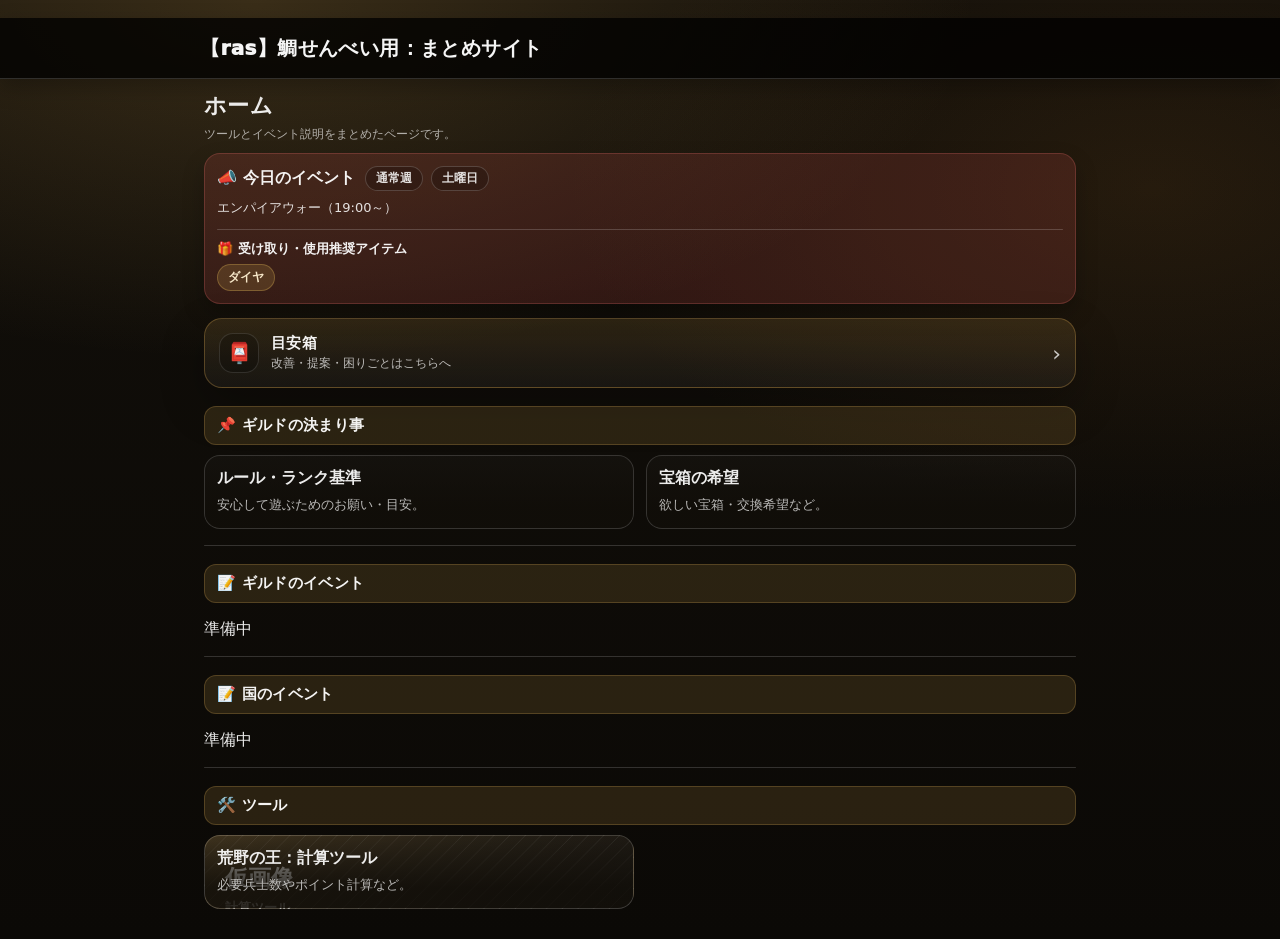
==== home.html @ b7961abd "Add files via upload" ====
<!doctype html>
<html lang="ja">
<head>
  <meta charset="utf-8" />
  <meta name="viewport" content="width=device-width, initial-scale=1" />
  <title>Puzzle & Survival ギルド共有</title>
  <link rel="stylesheet" href="site.css">
</head>
<body>
  <div class="wrap">
    <div class="siteHeader"><a href="home.html">【ras】鯛せんべい用：まとめサイト</a></div>

    <header>
      <h1>ホーム</h1>
      <div class="sub">
        ツールとイベント説明をまとめたページです。
      </div>

<div class="todayBanner" id="todayBanner" aria-live="polite">
  <div class="todayBannerTitle">
    <span>📣 今日のイベント</span>
    <span class="todayTags">
      <span class="todayTag" id="todayTagWeek">—</span>
      <span class="todayTag" id="todayTagDay">—</span>
    </span>
  </div>
  <p class="todayBannerBody" id="todayBannerBody">読み込み中…</p>
    <div class="todaySubDivider" aria-hidden="true"></div>
    <div class="todayItemsTitle">🎁 受け取り・使用推奨アイテム</div>
    <div class="todayItemsPills" id="todayItemsBody">読み込み中…</div>
</div>

<script>
  (function () {
    // ===== 設定（ローテーションの基準）=====
    // 「エスコマ週」と「通常週」は完全に交互。現在（この週）はエスコマ週、という前提で基準日を置いています。
    // 必要なら、この日付だけ変更してください（基準の週の“月曜日”推奨）。
    const ANCHOR_MONDAY = new Date(Date.UTC(2026, 0, 20)); // 2026-01-20 をエスコマ週の基準にする（※月曜始まりで扱う）

    // 金曜の★ローテ（3週サイクル）。今週は「氷原の戦い」からスタート。
    const FRIDAY_ROTATION = [
      "氷原の戦い（21:00～）",
      "ギルド大乱闘（21:00～）",
      "浄水争奪戦（21:00～）"
    ];

    // ===== 今日の「🎁受け取り・使用推奨アイテム」 =====
    // 書き方：全角スペース「　」で区切ると箇条書き表示になります。
    const ITEMS_ESUKOMA = {
      1: "英雄（バー・万能の欠片・英雄チョイス・ハッピー大賞）　コロシアムサプライズ補給　ナノウェポン（材料獲得・作成）",
      2: "",
      3: "",
      4: "訓練ブースト",
      5: "ミュータントPt　メカ　器官強化ルーン",
      6: "装備　チップ　モジュール　キューブ　物資補給（巣窟でもらえる箱）　守衛戦の報酬　ナノウェポン（作成以外）",
      0: ""
    };
    const ITEMS_NORMAL = {
      1: "英雄（バー・万能の欠片・英雄チョイス・ハッピー大賞）　コロシアムサプライズ補給",
      2: "ブースト",
      3: "装備　収蔵品　結晶核",
      4: "ミュータントPt　モジュール",
      5: "グローリー　器官強化ルーン　メカ",
      6: "ダイヤ",
      0: "ダイヤ　チップ　キューブ　エンパの報酬"
    };

    function startOfWeekMondayUTC(d){
  const x = new Date(Date.UTC(d.getUTCFullYear(), d.getUTCMonth(), d.getUTCDate()));
  const day = (x.getUTCDay() + 6) % 7; // Mon=0 ... Sun=6
  x.setUTCDate(x.getUTCDate() - day);
  x.setUTCHours(0,0,0,0);
  return x;
}
    function weeksBetween(anchor, d){
      const ms = 7 * 24 * 60 * 60 * 1000;
      const diff = startOfWeekMondayUTC(d) - startOfWeekMondayUTC(anchor);
      return Math.round(diff / ms);
    }

    const now = new Date();
      const today = new Date(Date.UTC(now.getUTCFullYear(), now.getUTCMonth(), now.getUTCDate()));
      const weekday = today.getUTCDay(); // Sun=0 ... Sat=6

    const weekIndex = weeksBetween(ANCHOR_MONDAY, today);
    const isEsukomaWeek = (weekIndex % 2 === 0); // 0週目＝エスコマ週
    const weekLabel = isEsukomaWeek ? "エスコマ週" : "通常週";

    function eventsForToday(){
      if (weekday === 1){ // 月
        return [];
      }
      if (weekday === 2){ // 火 ※隔週
        return isEsukomaWeek
          ? ["ギルドパーティー（21:00～）", "ギルド守衛戦（21:30～）"]
          : ["ギルドパーティー（21:00～）", "デッドライジング（21:30～）"];
      }
      if (weekday === 3){ // 水
        return ["スピーカートラップ（21:00～）"];
      }
      if (weekday === 4){ // 木 ※隔週
        return isEsukomaWeek
          ? ["ギルドパーティー（21:00～）", "ギルド守衛戦（21:30～）"]
          : ["ギルドパーティー（21:00～）", "デッドライジング（21:30～）"];
      }
      if (weekday === 5){ // 金 ★3週ローテ
        const rot = ((weekIndex % 3) + 3) % 3;
        return [FRIDAY_ROTATION[rot]];
      }
      if (weekday === 6){ // 土 ※隔週
        return isEsukomaWeek ? ["荒野の王（19:00～）"] : ["エンパイアウォー（19:00～）"];
      }
      if (weekday === 0){ // 日
        return ["スピーカートラップ（21:00～）"];
      }
      return [];
    }

    function renderBullets(targetEl, text){
      if (!targetEl) return;
      const s = (text || "").trim();
      if (!s){
        targetEl.textContent = "（なし）";
        return;
      }
      const parts = s.split("　").map(x => x.trim()).filter(Boolean);
      if (parts.length <= 1){
        targetEl.textContent = s;
        return;
      }
      targetEl.innerHTML = parts.map(p => "・" + p).join("<br/>");
    }


function renderPills(targetEl, text, pillClass){
  if (!targetEl) return;
  const s = (text || "").trim();
  if (!s){
    targetEl.innerHTML = '<span class="' + pillClass + ' isEmpty">（なし）</span>';
    return;
  }
  const parts = s.split("　").map(x => x.trim()).filter(Boolean);
  targetEl.innerHTML = parts.map(p => '<span class="' + pillClass + '">' + p + '</span>').join("");
}

    const ev = eventsForToday();
    const bodyEl = document.getElementById("todayBannerBody");
    const tagWeekEl = document.getElementById("todayTagWeek");
    const tagDayEl = document.getElementById("todayTagDay");
    const itemsEl = document.getElementById("todayItemsBody");

    if (tagWeekEl) tagWeekEl.textContent = weekLabel;
    if (tagDayEl) tagDayEl.textContent = ["日","月","火","水","木","金","土"][weekday] + "曜日";

    if (bodyEl){
      if (!ev.length){
        bodyEl.textContent = "本日のギルドイベントはありません。";
      } else if (ev.length === 1){
        bodyEl.textContent = ev[0];
      } else {
        bodyEl.innerHTML = ev.map(s => "・" + s).join("<br/>");
      }
    }

    const items = (isEsukomaWeek ? ITEMS_ESUKOMA : ITEMS_NORMAL)[weekday] || "";
    renderPills(itemsEl, items, "todayItemPill");
})();
</script>
</header>

    <a class="meyasubakoCta" href="meyasubako.html" aria-label="目安箱（ご意見・提案）">
        <span class="meyasubakoCtaIcon" aria-hidden="true">📮</span>
        <span class="meyasubakoCtaText">
          <span class="meyasubakoCtaTitle">目安箱</span>
          <span class="meyasubakoCtaSub">改善・提案・困りごとはこちらへ</span>
        </span>
        <span class="meyasubakoCtaArrow" aria-hidden="true">›</span>
      </a>


    <main class="card">
<div class="headingBig">📌 ギルドの決まり事</div>
      <div class="grid">
        <a class="linkCard" href="rules.html">
          <div class="linkTitle">ルール・ランク基準</div>
          <p class="linkDesc">安心して遊ぶためのお願い・目安。</p>
        </a>
        <a class="linkCard" href="takarabako.html">
          <div class="linkTitle">宝箱の希望</div>
          <p class="linkDesc">欲しい宝箱・交換希望など。</p>
        </a>
      </div>

      <div class="sectionDivider" aria-hidden="true"></div>

      <div class="headingBig">📝 ギルドのイベント</div>
      <p class="comingSoon">準備中</p>

      <div class="sectionDivider" aria-hidden="true"></div>

      <div class="headingBig">📝 国のイベント</div>
      <p class="comingSoon">準備中</p>

      <div class="sectionDivider" aria-hidden="true"></div>

      <div class="headingBig">🛠️ ツール</div>
      <div class="grid">
        <a class="linkCard" href="tool-wk.html" style="--bgimg: url('data:image/svg+xml;utf8,%3Csvg%20xmlns%3D%27http%3A//www.w3.org/2000/svg%27%20width%3D%271200%27%20height%3D%27520%27%3E%0A%20%20%20%20%20%20%3Cdefs%3E%0A%20%20%20%20%20%20%20%20%3ClinearGradient%20id%3D%27g%27%20x1%3D%270%27%20y1%3D%270%27%20x2%3D%271%27%20y2%3D%271%27%3E%0A%20%20%20%20%20%20%20%20%20%20%3Cstop%20offset%3D%270%27%20stop-color%3D%27%23c79a4b%27%20stop-opacity%3D%270.40%27/%3E%0A%20%20%20%20%20%20%20%20%20%20%3Cstop%20offset%3D%271%27%20stop-color%3D%27%23000000%27%20stop-opacity%3D%270.05%27/%3E%0A%20%20%20%20%20%20%20%20%3C/linearGradient%3E%0A%20%20%20%20%20%20%20%20%3Cpattern%20id%3D%27p%27%20width%3D%2744%27%20height%3D%2744%27%20patternUnits%3D%27userSpaceOnUse%27%3E%0A%20%20%20%20%20%20%20%20%20%20%3Cpath%20d%3D%27M0%2044%20L44%200%27%20stroke%3D%27rgba%28255%2C255%2C255%2C0.12%29%27%20stroke-width%3D%272%27/%3E%0A%20%20%20%20%20%20%20%20%3C/pattern%3E%0A%20%20%20%20%20%20%3C/defs%3E%0A%20%20%20%20%20%20%3Crect%20width%3D%27100%25%27%20height%3D%27100%25%27%20fill%3D%27rgba%28255%2C255%2C255%2C0.04%29%27/%3E%0A%20%20%20%20%20%20%3Crect%20width%3D%27100%25%27%20height%3D%27100%25%27%20fill%3D%27url%28%23g%29%27/%3E%0A%20%20%20%20%20%20%3Crect%20width%3D%27100%25%27%20height%3D%27100%25%27%20fill%3D%27url%28%23p%29%27/%3E%0A%20%20%20%20%20%20%3Ctext%20x%3D%2756%27%20y%3D%27300%27%20font-family%3D%27system-ui%2C%20-apple-system%2C%20Segoe%20UI%2C%20Noto%20Sans%20JP%2C%20sans-serif%27%0A%20%20%20%20%20%20%20%20%20%20%20%20font-size%3D%2764%27%20font-weight%3D%27800%27%20fill%3D%27rgba%28255%2C255%2C255%2C0.78%29%27%3E%E4%BB%AE%E7%94%BB%E5%83%8F%3C/text%3E%0A%20%20%20%20%20%20%3Ctext%20x%3D%2756%27%20y%3D%27372%27%20font-family%3D%27system-ui%2C%20-apple-system%2C%20Segoe%20UI%2C%20Noto%20Sans%20JP%2C%20sans-serif%27%0A%20%20%20%20%20%20%20%20%20%20%20%20font-size%3D%2736%27%20font-weight%3D%27700%27%20fill%3D%27rgba%28255%2C255%2C255%2C0.58%29%27%3E%E8%A8%88%E7%AE%97%E3%83%84%E3%83%BC%E3%83%AB%3C/text%3E%0A%20%20%20%20%3C/svg%3E');">
          <div class="linkTitle">荒野の王：計算ツール</div>
          <p class="linkDesc">必要兵士数やポイント計算など。</p>
        </a>
      </div>
    </main>
  </div>
</body>
</html>
---- site.css ----
:root{
      --bg: #0f0c07;
      --card: rgba(255,255,255,.06);
      --border: rgba(255,255,255,.12);
      --text: rgba(255,255,255,.92);
      --muted: rgba(255,255,255,.64);
      --accent: #c79a4b;
      --warn: #ff4d4d;
      --shadow: 0 10px 24px rgba(0,0,0,.35);
      --radius: 16px;
    }
    *{ box-sizing:border-box; }
    body{
      margin:0;
      font-family: system-ui, -apple-system, "Segoe UI", "Noto Sans JP", sans-serif;
      color: var(--text);
      background:
        radial-gradient(1200px 600px at 20% 0%, rgba(199,154,75,.22), transparent 60%),
        radial-gradient(900px 500px at 90% 20%, rgba(122,79,29,.20), transparent 65%),
        linear-gradient(180deg, #120f0a 0%, #0b0906 100%);
      min-height:100dvh;
    }
    .wrap{ max-width: 900px; margin: 0 auto; padding: 18px 14px 30px; }

    header{ margin-bottom: 14px; }
    h1{
      margin:0;
      font-size: 22px; /* ←少し大きめ */
      letter-spacing: .02em;
      line-height: 1.2;
    }
    .sub{
      margin-top: 6px;
      font-size: 12px;
      color: var(--muted);
      line-height: 1.5;
    }

    .card{
      border: 1px solid var(--border);
      border-radius: var(--radius);
      background: linear-gradient(180deg, rgba(255,255,255,.06) 0%, rgba(255,255,255,.04) 100%);
      box-shadow: var(--shadow);
      padding: 14px;
    }
    .section{ margin-top: 12px; }
    .sectionTitle{
      display:flex; align-items:center; gap:10px;
      margin: 2px 0 10px;
      font-size: 14px; font-weight: 900;
    }
    .step{
      width: 24px; height: 24px;
      display:inline-grid; place-items:center;
      border-radius: 8px;
      background: rgba(199,154,75,.18);
      border: 1px solid rgba(199,154,75,.28);
      color: var(--accent);
      font-weight: 900;
      font-size: 12px;
      flex: 0 0 auto;
    }

    label{
      display:block;
      font-size: 13px;
      font-weight: 800;
      margin: 10px 0 6px;
    }
    .req{
      display:inline-block;
      margin-left: 6px;
      font-size: 11px;
      padding: 2px 7px;
      border-radius: 999px;
      border: 1px solid rgba(199,154,75,.35);
      color: var(--accent);
      background: rgba(199,154,75,.10);
      vertical-align: middle;
    }

    /* placeholder screenshot */
    .shot{
      width: 100%;
      height: auto;          /* 高さ固定をやめる */
      max-height: 240px;     /* 必要なら上限 */
      object-fit: contain;   /* 全体を表示 */
      border-radius: 14px;
      border: 1px solid rgba(255,255,255,.10);
      background: rgba(0,0,0,.25);
      display:block;
      margin: 8px 0 8px;
    }
    .shot.sm{
      height: 40px;
      border-radius: 10px;
      margin: 6px 0;
    }

    input, select{
      width: 100%;
      padding: 12px 12px;
      border-radius: 14px;
      border: 2px solid rgba(255,255,255,.85);
      background: rgba(0,0,0,.35);
      color: var(--text);
      outline: none;
      font-size: 16px;
    }
    input::placeholder{ color: rgba(255,255,255,.35); }
    input:focus, select:focus{
      border-color: rgba(199,154,75,.55);
      box-shadow: 0 0 0 3px rgba(199,154,75,.16);
    }

    .hint{ margin-top: 6px; color: var(--muted); font-size: 12px; line-height: 1.45; }

    .grid{ display:grid; gap: 10px; grid-template-columns: 1fr; }
    @media (min-width: 720px){
      .grid.two{ grid-template-columns: 1fr 1fr; }
    }

    .divider{ height:1px; background: rgba(255,255,255,.10); margin: 12px 0; }
    .hidden{ display:none; }

    /* Results */
    .results{ margin-top: 12px; display:grid; gap: 10px; }
    .kpi{
      border: 1px solid rgba(255,255,255,.12);
      border-radius: var(--radius);
      background: linear-gradient(180deg, rgba(255,255,255,.08), rgba(255,255,255,.04));
      padding: 12px;
    }
    .kpi .name{ font-size: 12px; color: var(--muted); }
    .kpi .value{
      margin-top: 6px;
      font-size: 30px;
      font-weight: 950;
      letter-spacing: .02em;
      font-variant-numeric: tabular-nums;
      color: #fff;
    }
    .kpi .unit{ font-size: 12px; color: var(--muted); margin-left: 6px; font-weight: 800; }
    .kpi .mini{ margin-top: 6px; font-size: 12px; color: var(--muted); line-height: 1.4; }

    .warnBar{
      margin-top: 10px;
      border-radius: var(--radius);
      padding: 10px 12px;
      border: 1px solid rgba(255,77,77,.35);
      background: rgba(255,77,77,.12);
      color: #ffd7d7;
      font-weight: 950;
      display:none;
    }
    .warnBar.show{ display:block; }

    /* Table (A breakdown) */
    .tableWrap{
      margin-top: 10px;
      border: 1px solid rgba(255,255,255,.12);
      border-radius: var(--radius);
      overflow: hidden;
      background: rgba(0,0,0,.18);
    }
    table{ width:100%; border-collapse: collapse; font-variant-numeric: tabular-nums; }
    th, td{
      padding: 10px 10px;
      border-bottom: 1px solid rgba(255,255,255,.08);
      text-align: right;
      font-size: 13px;
      vertical-align: top;
    }
    th:first-child, td:first-child{ text-align:left; }
    th{
      font-size: 12px;
      color: var(--muted);
      background: rgba(255,255,255,.04);
    }
    tr:last-child td{ border-bottom: none; }

    /* A：合計（筆算っぽく表示） */
    .sumBox{
      padding: 10px 10px 12px;
    }
    .sumBox .bar{
      height: 1px;
      background: rgba(255,255,255,.22);
      margin: 6px 0 8px;
    }
    .sumBox .sumLine{
      display:flex;
      justify-content: flex-end;
      align-items: baseline;
      gap: 8px;
      font-variant-numeric: tabular-nums;
    }
    .sumBox .label{
      color: var(--muted);
      font-size: 12px;
      font-weight: 800;
    }
    .sumBox .num{
      font-size: 16px;
      font-weight: 950;
      color: rgba(255,255,255,.92);
    }
    .sumBox .unit{
      color: var(--muted);
      font-size: 12px;
      font-weight: 800;
    }

    .smallInput{
      padding: 10px 10px;
      border-radius: 12px;
      font-size: 15px;
    }

    .toggle{
      margin-top: 10px;
      width: 100%;
      padding: 12px 12px;
      border-radius: 14px;
      border: 1px solid rgba(199,154,75,.30);
      background: rgba(199,154,75,.12);
      color: #ffe7be;
      font-weight: 950;
      cursor: pointer;
    }

    footer{
      margin-top: 14px;
      color: var(--muted);
      font-size: 12px;
      line-height: 1.55;
    }
    footer b{ color: rgba(255,255,255,.85); }

    /* 各入力項目の区切り線 */
    .grid > div {
      padding-bottom: 14px;
      margin-bottom: 14px;
      border-bottom: 1px solid rgba(255,255,255,.18);
    }

    /* 最後の項目だけ線を消す */
    .grid > div:last-child {
      border-bottom: none;
      margin-bottom: 0;
      padding-bottom: 0;
    }

    .section {
      margin-top: 18px;
      padding-top: 14px;
      border-top: 1px solid rgba(255,255,255,.22);
    }

    /* 一番最初の section は線なし */
    .section:first-of-type {
      border-top: none;
      padding-top: 0;
    }

    .results {
      margin-top: 20px;
      padding-top: 14px;
      border-top: 1px solid rgba(255,255,255,.25);
    }    
  
    /* ===== Tabs (full width 2 tabs) ===== */
    .tabBar{
      display:flex;
      gap:0;
      margin: 12px 0 0;
      border: 1px solid rgba(255,255,255,.12);
      border-radius: 14px;
      overflow:hidden;
      background: rgba(255,255,255,.04);
    }
    .tabBtn{
      flex:1;
      padding: 12px 10px;
      background: transparent;
      border: 0;
      color: rgba(255,255,255,.70);
      font-weight: 950;
      cursor: pointer;
      position: relative;
    }
    .tabBtn + .tabBtn{
      border-left: 1px solid rgba(255,255,255,.10);
    }
    .tabBtn.isActive{
      color: rgba(255,255,255,.95);
      background: rgba(199,154,75,.14);
    }
    .tabBtn.isActive::before{
      content:"";
      position:absolute;
      top:0;
      left:0;
      right:0;
      height:4px;
      background: rgba(199,154,75,.85);
    }
    .tabPanel{ margin-top: 12px; }
    .tabPanel.hidden{ display:none !important; }

    /* ===== Info mark (used instead of 必須) ===== */
    .infoMark{
      display:inline-flex;
      align-items:center;
      justify-content:center;
      width: 18px;
      height: 18px;
      margin-left: 6px;
      border-radius: 999px;
      font-size: 12px;
      font-weight: 950;
      vertical-align: middle;
      cursor: help;
      position: relative;
      color: #0f0c07;
      background: rgba(199,154,75,.92);
      box-shadow: 0 0 0 2px rgba(199,154,75,.18);
    }
    .infoMark:hover{ filter: brightness(1.05); }

    .infoMark::after{
      content: attr(data-info);
      position: absolute;
      bottom: 135%;
      left: 50%;
      transform: translateX(-50%);
      white-space: nowrap;
      background: rgba(0,0,0,.85);
      color: #fff;
      padding: 6px 8px;
      border-radius: 10px;
      font-size: 12px;
      line-height: 1.4;
      opacity: 0;
      pointer-events: none;
      transition: opacity .12s ease;
      z-index: 20;
      border: 1px solid rgba(255,255,255,.12);
    }
    .infoMark::before{
      content:"";
      position:absolute;
      bottom: 125%;
      left: 50%;
      transform: translateX(-50%);
      border-width: 6px;
      border-style: solid;
      border-color: rgba(0,0,0,.85) transparent transparent transparent;
      opacity: 0;
      transition: opacity .12s ease;
      z-index: 20;
    }
    .infoMark:hover::after,
    .infoMark:hover::before{
      opacity: 1;
    }

    /* small action button */
    .actionBtn{
      margin-top: 10px;
      width: 100%;
      padding: 12px 12px;
      border-radius: 14px;
      border: 1px solid rgba(199,154,75,.30);
      background: rgba(255,255,255,.06);
      color: #ffe7be;
      font-weight: 950;
      cursor: pointer;
    }
    .actionBtn:hover{ background: rgba(199,154,75,.12); }

    .warn-num{font-size:1.35em;font-weight:900;line-height:1;display:inline-block;padding:0 .15em;}

    /* ===== Train block layout tweaks ===== */
    .grid.three{ display:grid; grid-template-columns: 1fr 1fr 180px; gap: 14px; }
    .allocLabel{ display:flex; align-items:center; gap:8px; }
    .ugLine{ display:flex; align-items:center; gap:12px; margin-top:10px; flex-wrap:wrap; }
    .ugToggle{ display:flex; align-items:center; gap:8px; font-weight:850; }
    .ugSelect{ display:flex; align-items:center; gap:8px; }
    .ugSelect select{ min-width: 120px; }

.trainBlock{ margin-top:14px; padding:14px; border:1px solid rgba(255,255,255,.10); border-radius:14px; background: rgba(0,0,0,.12); }
    .trainHead{ font-weight:900; margin-bottom:10px; }
    .row3{ display:grid; grid-template-columns: 1fr 1fr 1fr; gap:14px; align-items:end; }
    .row3 .field .label{ font-size:12px; color: rgba(255,255,255,.75); margin-bottom:6px; display:flex; align-items:center; gap:6px; }
    .ugRow{ display:flex; align-items:center; gap:14px; margin-top:10px; flex-wrap:wrap; }
    .checkLine{ display:flex; align-items:center; gap:8px; }
    .ugPick{ display:flex; align-items:center; gap:8px; }
/* ===== Upgrade row ===== */
    .ugBox{
      display:flex; align-items:center; gap:14px; flex-wrap:wrap;
      border:1px solid rgba(255,255,255,.18);
      background: rgba(0,0,0,.12);
      padding:10px 12px;
      border-radius: 12px;
      margin-top: 10px;
    }
    .ugCheck{ display:flex; align-items:center; gap:10px; font-weight:900; }
    .ugCheck span{ white-space:nowrap; }
    .ugPick{ display:flex; align-items:center; gap:10px; }
    .ugLabel{ font-weight:900; white-space:nowrap; opacity:.9; }

    /* ===== Radio (override global input styles) ===== */
    .radioRow{ display:flex; flex-direction:column; gap:10px; margin-top:10px; }
    label.radio{ display:flex; align-items:center; gap:10px; margin:0; font-size:14px; font-weight:850; }
    label.radio input[type="radio"]{
      width:auto; padding:0; border:0; background:transparent;
      appearance:auto; -webkit-appearance:radio;
      transform: scale(1.05);
      flex:0 0 auto;
    }

/* ===== Article / Blog parts (shared) ===== */

.content{
  font-size: 14px;
  line-height: 1.9;
  color: rgba(255,255,255,.88);
}
.content p{ margin: 0 0 12px; }
.content ul{ margin: 0 0 12px 1.2em; }
.content li{ margin: 0 0 6px; }

.emph{
  font-weight: 950;
  text-decoration: underline;
  text-underline-offset: 3px;
  text-decoration-thickness: 2px;
}

.headingBig{
  margin: 18px 0 10px;
  padding: 9px 12px;
  border-radius: 12px;
  font-size: 15px;
  font-weight: 950;
  letter-spacing: .02em;
  background: rgba(199,154,75,.16);
  border: 1px solid rgba(199,154,75,.28);
  color: rgba(255,255,255,.95);
}

.headingSmall{
  margin: 14px 0 8px;
  display:flex;
  align-items:center;
  gap:10px;
  font-size: 14px;
  font-weight: 950;
  color: rgba(255,255,255,.92);
}
.headingSmall .icon{
  width: 22px; height: 22px;
  display:inline-grid; place-items:center;
  border-radius: 8px;
  background: rgba(199,154,75,.18);
  border: 1px solid rgba(199,154,75,.28);
  color: var(--accent, #c79a4b);
  font-weight: 950;
  flex: 0 0 auto;
}

.notice{
  margin: 14px 0;
  padding: 12px 12px;
  border-radius: var(--radius, 16px);
  border: 1px solid rgba(255,77,77,.35);
  background: rgba(255,77,77,.12);
}
.noticeTitle{
  display:flex;
  align-items:center;
  gap:10px;
  font-weight: 950;
  margin: 0 0 8px;
  color: #ffd7d7;
}
.noticeTitle .tri{
  width: 18px; height: 18px;
  flex: 0 0 auto;
  display:block;
}
.noticeBody{
  font-size: 13px;
  line-height: 1.7;
  color: rgba(255,255,255,.90);
}

.summary{
  margin: 14px 0 0;
  padding: 12px 12px;
  border-radius: var(--radius, 16px);
  border: 1px solid rgba(255,255,255,.18);
  background: transparent;
}
.summaryTitle{
  margin: 0 0 8px;
  font-weight: 950;
  display:flex;
  align-items:center;
  gap:10px;
}
.summaryTitle .badge{
  width: 22px; height: 22px;
  display:inline-grid; place-items:center;
  border-radius: 999px;
  background: rgba(255,255,255,.08);
  border: 1px solid rgba(255,255,255,.18);
  font-size: 12px;
  font-weight: 950;
  color: rgba(255,255,255,.90);
  flex: 0 0 auto;
}
.summaryBody{
  font-size: 13px;
  line-height: 1.7;
  color: rgba(255,255,255,.88);
}

.article + .article{
  margin-top: 18px;
  padding-top: 14px;
  border-top: 1px solid rgba(255,255,255,.22);
}

/* Home cards */
.grid{
  display:grid;
  grid-template-columns: 1fr;
  gap: 12px;
}
@media (min-width: 720px){
  .grid{ grid-template-columns: 1fr 1fr; }
}
.linkCard{
  display:block;
  text-decoration:none;
  color: inherit;
  padding: 12px;
  border-radius: var(--radius, 16px);
  border: 1px solid rgba(255,255,255,.14);
  background: rgba(255,255,255,.03);
}
.linkCard:hover{
  border-color: rgba(199,154,75,.35);
  background: rgba(255,255,255,.05);
}

/* linkCard bg support */
.linkCard{
  position: relative;
  overflow: hidden;
  background-image: var(--bgimg, none);
  background-size: cover;
  background-position: center;
}
.linkCard::before{
  content:"";
  position:absolute;
  inset:0;
  background: linear-gradient(180deg, rgba(15,12,7,.22) 0%, rgba(15,12,7,.80) 72%);
  pointer-events:none;
}
.linkCard > *{
  position: relative;
  z-index: 1;
}

.linkTitle{
  font-weight: 950;
  margin: 0 0 6px;
}
.linkDesc{
  margin: 0;
  color: rgba(255,255,255,.70);
  font-size: 13px;
  line-height: 1.6;
}


/* ===== Site header (click title to home) ===== */
/* Full-bleed + sticky header that works on PC/mobile */
.siteHeader{
  position: sticky;
  top: 0;
  z-index: 1000;

  width: 100vw;
  /* expand to viewport edges even inside a centered .wrap */
  margin-left: calc(50% - 50vw);
  margin-right: calc(50% - 50vw);

  margin-top: 0;
  margin-bottom: 14px;

  padding: calc(12px + env(safe-area-inset-top)) 0 12px;
  background: rgba(0,0,0,.78);          /* near-black, not pure */
  border-bottom: 1px solid rgba(255,255,255,.16);
  box-shadow: 0 8px 22px rgba(0,0,0,.28);
}

.siteHeader a{
  display: block;
  text-decoration: none;
  color: rgba(255,255,255,.96);
  font-weight: 950;
  font-size: 22px;
  letter-spacing: .02em;
  line-height: 1.2;

  /* keep text aligned to content column */
  max-width: 900px;
  margin: 0 auto;
  padding: 6px 14px;
}

.siteHeader a:hover{
  color: rgba(255,255,255,.99);
}

@media (max-width: 420px){
  .siteHeader a{
    font-size: 20px;
    padding: 6px 10px;
  }
}
  .siteHeader a{
    font-size: 20px;
    padding: 6px 10px;
  }
}




/* Reduce top gap above full-bleed header */
.wrap{
  padding-top: 0;
}

/* ===== Today event banner ===== */
.todayBanner{
  margin: 10px 0 14px;
  padding: 12px 12px;
  border-radius: var(--radius, 16px);
  border: 1px solid rgba(255, 120, 120, .22);
  background: rgba(255, 90, 90, .14); /* red-ish, not pure red */
  box-shadow: 0 10px 22px rgba(0,0,0,.22);
}
.todayBannerTitle{
  display:flex;
  align-items:center;
  gap:10px;
  font-weight: 950;
  color: rgba(255,255,255,.94);
  margin: 0 0 6px;
}
.todayBannerBody{
  color: rgba(255,255,255,.86);
  font-size: 13px;
  line-height: 1.7;
  margin: 0;
}
.todayBannerHint{
  color: rgba(255,255,255,.65);
  font-size: 12px;
  line-height: 1.6;
  margin: 6px 0 0;
}


/* ===== Today banner tags (pill) ===== */
.todayBannerTitle{
  display:flex;
  align-items:center;
  gap:10px;
  flex-wrap: wrap;
  justify-content: flex-start;
}
.todayTags{
  display:flex;
  gap:8px;
  flex-wrap:wrap;
}
.todayTag{
  font-size: 12px;
  padding: 3px 10px;
  border-radius: 999px;
  border: 1px solid rgba(255,255,255,.18);
  background: rgba(0,0,0,.22);
  color: rgba(255,255,255,.86);
}


/* ===== Section divider ===== */
.sectionDivider{
  height: 1px;
  background: rgba(255,255,255,.16);
  margin: 16px 0;
  border-radius: 999px;
}


/* ===== Remove card container appearance ===== */
.card{
  background: transparent !important;
  border: none !important;
  box-shadow: none !important;
  padding: 0 !important;
}


/* ===== Today items section ===== */
.todaySubDivider{
  height: 1px;
  background: rgba(255,255,255,.18);
  margin: 10px 0;
  border-radius: 999px;
}
.todayItemsTitle{
  display:flex;
  align-items:center;
  gap:10px;
  font-weight: 950;
  color: rgba(255,255,255,.92);
  margin: 0 0 6px;
  font-size: 13px;
}
.todayItemsBody{
  color: rgba(255,255,255,.86);
  font-size: 13px;
  line-height: 1.7;
  margin: 0;
}


/* ===== Reward pills inside event cards ===== */
.rewardPills{
  display:flex;
  flex-wrap:wrap;
  gap:8px;
  margin-top: 6px;
}
.rewardPill{
  display:inline-flex;
  align-items:center;
  padding: 4px 10px;
  border-radius: 999px;
  font-size: 12px;
  font-weight: 900;
  border: 1px solid rgba(199,154,75,.30);
  background: rgba(199,154,75,.12);
  color: rgba(255,242,220,.92);
}

/* ===== Today items pills (different from week/day pills) ===== */
.todayItemsTitle{
  display:flex;
  align-items:center;
  gap:10px;
  font-weight: 950; /* match 今日のイベント */
  color: rgba(255,255,255,.94);
  margin: 0 0 6px;
}
.todayItemsPills{
  display:flex;
  flex-wrap:wrap;
  gap:8px;
  margin: 0;
}
.todayItemPill{
  display:inline-flex;
  align-items:center;
  padding: 4px 10px;
  border-radius: 999px;
  font-size: 12px;
  font-weight: 900;
  border: 1px solid rgba(210, 170, 80, .35);
  background: rgba(210, 170, 80, .18);
  color: rgba(255, 240, 210, .95);
}
.todayItemPill.isEmpty{
  border-color: rgba(255,255,255,.16);
  background: rgba(0,0,0,.18);
  color: rgba(255,255,255,.78);
}

/* =========================
   Event page additions
   ========================= */

/* reward pills (home/event cards) */
.rewardPills{
  display:flex;
  flex-wrap:wrap;
  gap:8px;
  margin-top: 8px;
}
.rewardPill{
  display:inline-flex;
  align-items:center;
  padding: 4px 10px;
  border-radius: 999px;
  font-size: 12px;
  font-weight: 900;
  border: 1px solid rgba(199,154,75,.30);
  background: rgba(199,154,75,.14);
  color: rgba(255,242,220,.94);
}

/* hero header image area */
.hero{
  position: relative;
  border-radius: 18px;
  overflow: hidden;
  margin-bottom: 12px;
  min-height: 150px;
  background:
    radial-gradient(1200px 240px at 30% 20%, rgba(255,255,255,.10), rgba(255,255,255,0) 60%),
    linear-gradient(135deg, rgba(80,50,20,.95), rgba(20,14,8,.92));
  border: 1px solid rgba(255,255,255,.14);
  box-shadow: 0 18px 44px rgba(0,0,0,.28);
}
.heroOverlay{
  position:absolute;
  inset:0;
  display:flex;
  flex-direction:column;
  justify-content:flex-end;
  padding: 16px 16px 14px;
  background: linear-gradient(to top, rgba(0,0,0,.55), rgba(0,0,0,0) 65%);
}
.heroTitleRow{
  display:flex;
  align-items:flex-end;
  justify-content:space-between;
  gap:12px;
}
.heroTitle{
  margin:0;
  font-size: 22px;
  font-weight: 950;
  letter-spacing: .02em;
  color: rgba(255,255,255,.96);
  text-shadow: 0 10px 22px rgba(0,0,0,.45);
}
.heroPills{
  display:flex;
  flex-wrap:wrap;
  gap:8px;
}

/* pills (shared) */
.pill{
  display:inline-flex;
  align-items:center;
  padding: 4px 10px;
  border-radius: 999px;
  font-size: 12px;
  font-weight: 900;
  line-height: 1.2;
  border: 1px solid rgba(255,255,255,.18);
  background: rgba(0,0,0,.18);
  color: rgba(255,255,255,.88);
}
.pillSolid{
  border-color: rgba(255,255,255,.22);
  background: rgba(0,0,0,.26);
  color: rgba(255,255,255,.92);
}

@media (max-width: 520px){
  .heroTitleRow{ flex-direction:column; align-items:flex-start; }
  .heroPills{ margin-top: 10px; }
  .heroTitle{ font-size: 20px; }
}

/* figure / images in content */
.figure{ margin: 14px 0 18px; }
.figure img{
  width: 100%;
  max-width: 720px;
  height: auto;
  display:block;
  margin: 0 auto;
  border-radius: 16px;
  border: 1px solid rgba(255,255,255,.14);
  box-shadow: 0 18px 44px rgba(0,0,0,.22);
}
.figure figcaption{
  margin-top: 8px;
  text-align:center;
  font-size: 12px;
  color: rgba(255,255,255,.72);
}

/* summary (cream, yellow border, check icon) */
.summary{
  background: rgba(255, 248, 235, .92);
  border: 1px solid rgba(210,170,80,.55);
  box-shadow: 0 14px 34px rgba(0,0,0,.18);
}
.summaryTitle{
  display:flex;
  align-items:center;
  gap:8px;
  font-weight: 950;
  font-size: 15px;
  color: rgba(40,30,20,.96);
  margin-bottom: 8px;
}
.summaryTitle::before{
  content: "✔";
  display:inline-flex;
  align-items:center;
  justify-content:center;
  width: 18px;
  height: 18px;
  border-radius: 50%;
  background: rgba(210,170,80,.85);
  color: #1a1206;
  font-size: 12px;
  font-weight: 900;
}
.summaryBody{
  color: rgba(30,30,30,.92);
  font-size: 14.5px;
  line-height: 1.7;
}

/* summary bullets: tighten dot spacing */
.summaryBody ul{
  list-style: none;
  padding-left: 0;
  margin: 0;
}
.summaryBody li{
  position: relative;
  padding-left: 1.1em;
  margin: 6px 0;
}
.summaryBody li::before{
  content: "・";
  position: absolute;
  left: 0;
  top: 0.05em;
  color: rgba(40,30,20,.72);
}

/* marker emphasis */
.markerEmph{
  position: relative;
  font-weight: 950;
  color: rgba(25,18,12,.96);
  padding: 0 .06em;
  white-space: nowrap;
}
.markerEmph::after{
  content:"";
  position:absolute;
  left:-2px;
  right:-2px;
  bottom: .08em;
  height: .62em;
  border-radius: 8px;
  background: rgba(210,170,80,.88); /* yellow (same family as check) */
  z-index: -1;
  transform: rotate(-1deg);
}
.markerStrong{
  position: relative;
  font-weight: 950;
  color: rgba(255,255,255,.96);
  padding: 0 .06em;
  white-space: nowrap;
}
.markerStrong::after{
  content:"";
  position:absolute;
  left:-2px;
  right:-2px;
  bottom: .08em;
  height: .62em;
  border-radius: 8px;
  background: rgba(40, 140, 90, .78);
  z-index: -1;
  transform: rotate(-1deg);
}
.emph{ text-decoration: none !important; }

/* supplement (green) */
.supplement{
  margin-top: 14px;
  padding: 14px 14px 12px;
  border-radius: 16px;
  border: 1px solid rgba(140, 200, 120, .35);
  background: rgba(140, 200, 120, .14);
  box-shadow: 0 16px 40px rgba(0,0,0,.18);
}
.supplementTitle{
  display:flex;
  align-items:center;
  gap:10px;
  font-weight: 950;
  color: rgba(235,255,235,.96);
  margin-bottom: 6px;
}
.supplementBody{
  color: rgba(255,255,255,.86);
  font-size: 13px;
  line-height: 1.7;
}
.supplement .info{
  color: rgba(170, 235, 170, .95);
  filter: drop-shadow(0 8px 14px rgba(0,0,0,.25));
}

/* stop SVG icon explosion */
.notice .tri,
.supplement .info,
svg.info, svg.tri{
  width: 18px !important;
  height: 18px !important;
  max-width: 18px !important;
  max-height: 18px !important;
}

/* global media safety: images never overflow */
img{
  max-width: 100%;
  height: auto;
}
/* === Patch: wkまとめの微調整（最小差分） === */

/* 1) まとめ内「目標ポイント」のマーカーを黄色に（チェックと同系色） */
.markerEmph::after{
  background: rgba(210,170,80,.90) !important;
}

/* 2) まとめの箇条書き「・」右側の余白を詰める */
.summaryBody ul{
  list-style: none;
  padding-left: 0;
  margin: 0;
}
.summaryBody li{
  position: relative;
  padding-left: 1.2em; /* ← ここで「・」〜本文の距離を制御 */
  margin: 6px 0;
}
.summaryBody li::before{
  content: "・";
  position: absolute;
  left: 0;
  top: 0.05em;
  color: rgba(40,30,20,.75);
}
/* =========================
   宝箱の希望（フィルタ＆カード）
   ※既存の見た目を壊さない追記のみ
   ========================= */

.wishFilters{
  margin-top: 12px;
  display:grid;
  grid-template-columns: 1fr;
  gap: 10px;
  padding: 12px;
  border: 1px solid rgba(255,255,255,.12);
  border-radius: 16px;
  background: rgba(0,0,0,.14);
}
@media (min-width: 720px){
  .wishFilters{
    grid-template-columns: 1fr 1fr 220px;
    align-items:end;
  }
}

.wishFilterItem{ min-width: 0; }
.wishFilterLabel{
  display:block;
  font-size: 12px;
  font-weight: 950;
  margin: 0 0 6px;
  color: rgba(255,255,255,.80);
}
.wishFilters input,
.wishFilters select{
  width: 100%;
}

.wishGrid{
  display:grid;
  grid-template-columns: 1fr;
  gap: 12px;
  margin-top: 12px;
}
@media (min-width: 720px){
  .wishGrid{ grid-template-columns: 1fr 1fr; }
}

.wishCard{
  border: 1px solid rgba(255,255,255,.14);
  border-radius: 16px;
  background: rgba(255,255,255,.04);
  padding: 14px;
}

.wishHead{
  display:flex;
  align-items:baseline;
  justify-content:space-between;
  gap: 10px;
  margin-bottom: 10px;
}
.wishName{
  font-size: 13px;
  font-weight: 950;
  color: rgba(255,255,255,.90);
}
.wishTime{
  font-size: 12px;
  color: rgba(255,255,255,.45);
  font-variant-numeric: tabular-nums;
  white-space: nowrap;
}

.wishRows{
  display:grid;
  gap: 8px;
}
.wishRow{
  display:grid;
  grid-template-columns: 74px 1fr;
  gap: 10px;
  align-items:start;
  padding: 10px 10px;
  border-radius: 14px;
  border: 1px solid rgba(255,255,255,.10);
  background: rgba(0,0,0,.14);
}
.wishLabel{
  font-size: 12px;
  font-weight: 950;
  color: rgba(255,255,255,.70);
  white-space: nowrap;
}
.wishVal{
  font-size: 14px;
  line-height: 1.7;
  color: rgba(255,255,255,.92);
  white-space: pre-wrap;
}

.wishType{
  margin-top: 10px;
  font-size: 12px;
  color: rgba(255,255,255,.70);
}
.wishType b{
  color: rgba(255,242,220,.95);
  font-weight: 950;
}


/* === Emphasis underline color (accent) === */
.emph{ text-decoration-color: var(--accent); }

/* ===== Meyasubako CTA button (home) ===== */
.meyasubakoCta{
  display:flex;
  align-items:center;
  gap:12px;
  padding: 14px 14px;
  border-radius: 18px;
  border: 1px solid rgba(199,154,75,.34);
  background: linear-gradient(180deg, rgba(199,154,75,.16), rgba(255,255,255,.04));
  box-shadow: 0 18px 44px rgba(0,0,0,.26);
  text-decoration:none;
  color: rgba(255,255,255,.95);
  margin: 10px 0 14px;
}
.meyasubakoCta:hover{
  border-color: rgba(199,154,75,.55);
  background: linear-gradient(180deg, rgba(199,154,75,.20), rgba(255,255,255,.05));
  transform: translateY(-1px);
}
.meyasubakoCtaIcon{
  width: 40px; height: 40px;
  display:grid; place-items:center;
  border-radius: 14px;
  background: rgba(0,0,0,.22);
  border: 1px solid rgba(255,255,255,.12);
  font-size: 20px;
  flex: 0 0 auto;
}
.meyasubakoCtaText{ display:flex; flex-direction:column; gap:2px; }
.meyasubakoCtaTitle{ font-weight: 950; font-size: 15px; letter-spacing:.02em; }
.meyasubakoCtaSub{ font-size: 12px; color: rgba(255,255,255,.70); }
.meyasubakoCtaArrow{
  margin-left:auto;
  font-size: 22px;
  opacity:.8;
  padding-left: 6px;
}

/* ===== Tier-style rank table (rules) ===== */
.tierTable{
  margin-top: 10px;
  border: 1px solid rgba(255,255,255,.14);
  border-radius: 16px;
  overflow:hidden;
  background: rgba(0,0,0,.14);
}
.tierRow{
  display:grid;
  grid-template-columns: 84px 1fr;
  gap: 12px;
  padding: 12px 12px;
  border-bottom: 1px solid rgba(255,255,255,.10);
  align-items: start;
}
.tierRow:last-child{ border-bottom:none; }
.tierKey{
  font-weight: 950;
  font-variant-numeric: tabular-nums;
  padding: 6px 10px;
  border-radius: 12px;
  text-align:center;
  border: 1px solid rgba(199,154,75,.28);
  background: rgba(199,154,75,.12);
  color: rgba(255,242,220,.94);
}
.tierVal{
  color: rgba(255,255,255,.90);
  line-height: 1.7;
  font-size: 14px;
}
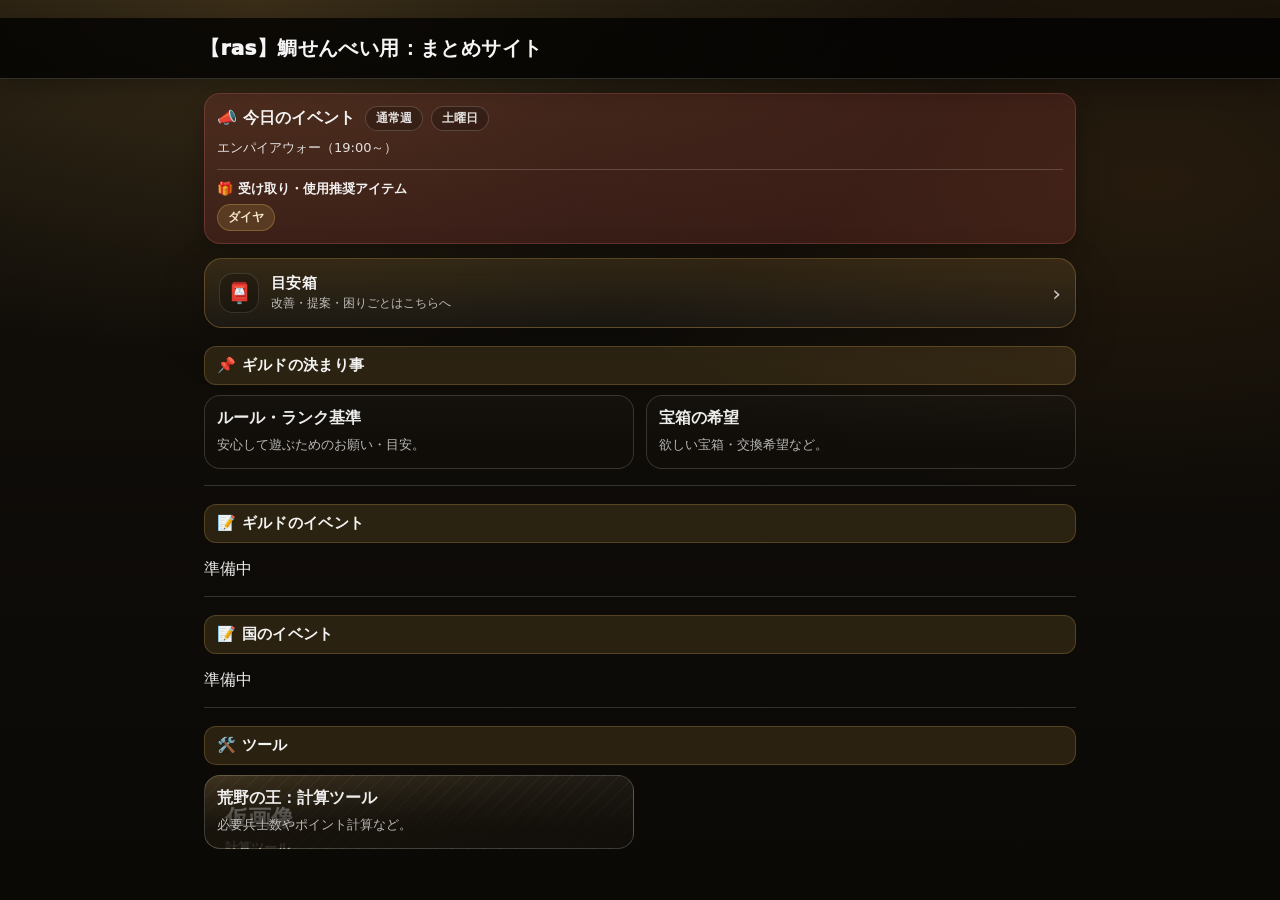
==== commit 001a5497: "Add files via upload" ====
--- a/home.html
+++ b/home.html
@@ -11,11 +11,6 @@
     <div class="siteHeader"><a href="home.html">【ras】鯛せんべい用：まとめサイト</a></div>
 
     <header>
-      <h1>ホーム</h1>
-      <div class="sub">
-        ツールとイベント説明をまとめたページです。
-      </div>
-
 <div class="todayBanner" id="todayBanner" aria-live="polite">
   <div class="todayBannerTitle">
     <span>📣 今日のイベント</span>
--- a/site.css
+++ b/site.css
@@ -1247,3 +1247,7 @@
   line-height: 1.7;
   font-size: 14px;
 }
+
+
+/* === Force emph underline to display === */
+.emph{ text-decoration-line: underline !important; text-decoration-color: var(--accent) !important; }
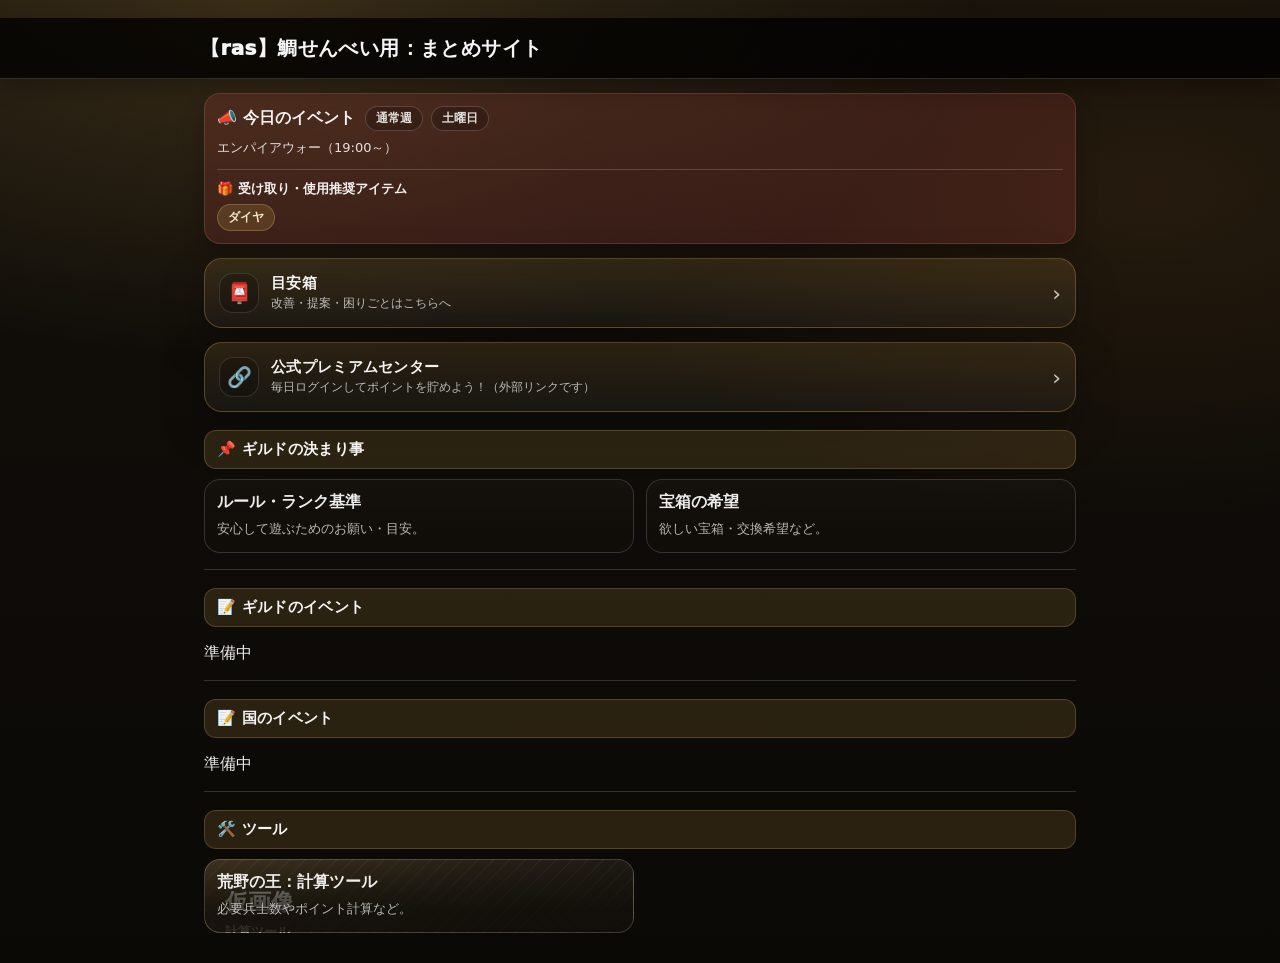
==== commit 91e2e849: "Add files via upload" ====
--- a/home.html
+++ b/home.html
@@ -172,6 +172,20 @@
         <span class="meyasubakoCtaArrow" aria-hidden="true">›</span>
       </a>
 
+    <a class="meyasubakoCta"
+       href="https://auto-page.pnsofficial.com/pnsvip01/"
+       target="_blank"
+       rel="noopener noreferrer"
+       aria-label="公式プレミアムセンター（外部リンク）">
+      <span class="meyasubakoCtaIcon" aria-hidden="true">🔗</span>
+      <span class="meyasubakoCtaText">
+        <span class="meyasubakoCtaTitle">公式プレミアムセンター</span>
+        <span class="meyasubakoCtaSub">毎日ログインしてポイントを貯めよう！（外部リンクです）</span>
+      </span>
+      <span class="meyasubakoCtaArrow" aria-hidden="true">›</span>
+    </a>
+
+
 
     <main class="card">
 <div class="headingBig">📌 ギルドの決まり事</div>
--- a/site.css
+++ b/site.css
@@ -121,7 +121,7 @@
     }
 
     .divider{ height:1px; background: rgba(255,255,255,.10); margin: 12px 0; }
-    .hidden{ display:none; }
+    .hidden{ display:none !important; }
 
     /* Results */
     .results{ margin-top: 12px; display:grid; gap: 10px; }
@@ -1251,3 +1251,150 @@
 
 /* === Force emph underline to display === */
 .emph{ text-decoration-line: underline !important; text-decoration-color: var(--accent) !important; }
+
+
+/* === Marker-style emphasis (bold + highlight) === */
+.emph{
+  font-weight: 950 !important;
+  text-decoration: none !important;
+  background-image: linear-gradient(transparent 62%, rgba(199,154,75,.38) 62%);
+  background-size: 100% 100%;
+  background-repeat: no-repeat;
+  padding: 0 .12em;
+  border-radius: 6px;
+}
+
+/* ===== Embedded Google Form box ===== */
+.embedBox{
+  border: 1px solid rgba(255,255,255,.14);
+  border-radius: 16px;
+  overflow: hidden;
+  background: rgba(0,0,0,.12);
+}
+.embedBox iframe{
+  display:block;
+  width: 100%;
+  border: 0;
+}
+
+/* ===== Opinion / wish cards grid ===== */
+.opinionGrid{
+  display:grid;
+  grid-template-columns: 1fr;
+  gap: 12px;
+  margin-top: 12px;
+}
+@media (min-width: 720px){
+  .opinionGrid{ grid-template-columns: 1fr 1fr; }
+}
+.opinionCard{
+  border: 1px solid rgba(255,255,255,.14);
+  border-radius: 16px;
+  background: rgba(255,255,255,.04);
+  padding: 12px 12px;
+}
+.opinionMain{
+  font-size: 14px;
+  line-height: 1.75;
+  color: rgba(255,255,255,.92);
+  white-space: pre-wrap;
+}
+.opinionMeta{
+  margin-top: 10px;
+  display:flex;
+  gap: 10px;
+  flex-wrap: wrap;
+  align-items: baseline;
+  justify-content: space-between;
+  color: rgba(255,255,255,.60);
+  font-size: 12px;
+}
+.opinionName{
+  font-weight: 900;
+  color: rgba(255,255,255,.80);
+}
+
+/* ===== Filters ===== */
+.filterBar{
+  margin-top: 10px;
+  display:grid;
+  grid-template-columns: 1fr;
+  gap: 10px;
+}
+@media (min-width: 720px){
+  .filterBar{ grid-template-columns: 1.2fr 1fr 220px; align-items:end; }
+}
+.filterBar .field label{
+  margin: 0 0 6px;
+  font-size: 12px;
+  font-weight: 900;
+  color: rgba(255,255,255,.75);
+}
+.filterBar input, .filterBar select{
+  width:100%;
+}
+.clearBtn{
+  width:100%;
+  padding: 12px 12px;
+  border-radius: 14px;
+  border: 1px solid rgba(199,154,75,.30);
+  background: rgba(199,154,75,.12);
+  color: #ffe7be;
+  font-weight: 950;
+  cursor: pointer;
+}
+.clearBtn:hover{ background: rgba(199,154,75,.16); }
+
+
+/* === Takarabako: avoid preserved newlines in structured rows === */
+.pageTakarabako .opinionMain{ white-space: normal; }
+
+/* ===== Card grid (generic) ===== */
+.suggestionGrid{
+  display:grid;
+  grid-template-columns: 1fr;
+  gap: 12px;
+  margin-top: 14px;
+}
+@media (min-width: 720px){
+  .suggestionGrid{ grid-template-columns: 1fr 1fr; }
+}
+
+/* ===== Filter spacing ===== */
+.filterBar{ margin-bottom: 14px; }
+
+
+/* ===== Meyasubako lock ===== */
+.lockBox{
+  margin-top: 10px;
+  padding: 12px;
+  border: 1px solid rgba(199,154,75,.30);
+  border-radius: 16px;
+  background: rgba(0,0,0,.14);
+}
+.lockText{
+  font-size: 13px;
+  margin-bottom: 8px;
+  color: rgba(255,255,255,.85);
+}
+.lockRow{
+  display:flex;
+  gap:8px;
+}
+.lockRow input{
+  flex:1;
+}
+.lockRow button{
+  padding: 10px 14px;
+  border-radius: 12px;
+  border: 1px solid rgba(199,154,75,.35);
+  background: rgba(199,154,75,.16);
+  color: #ffe7be;
+  font-weight: 900;
+  cursor:pointer;
+}
+.lockError{
+  margin-top: 6px;
+  font-size: 12px;
+  color: #ffb3b3;
+}
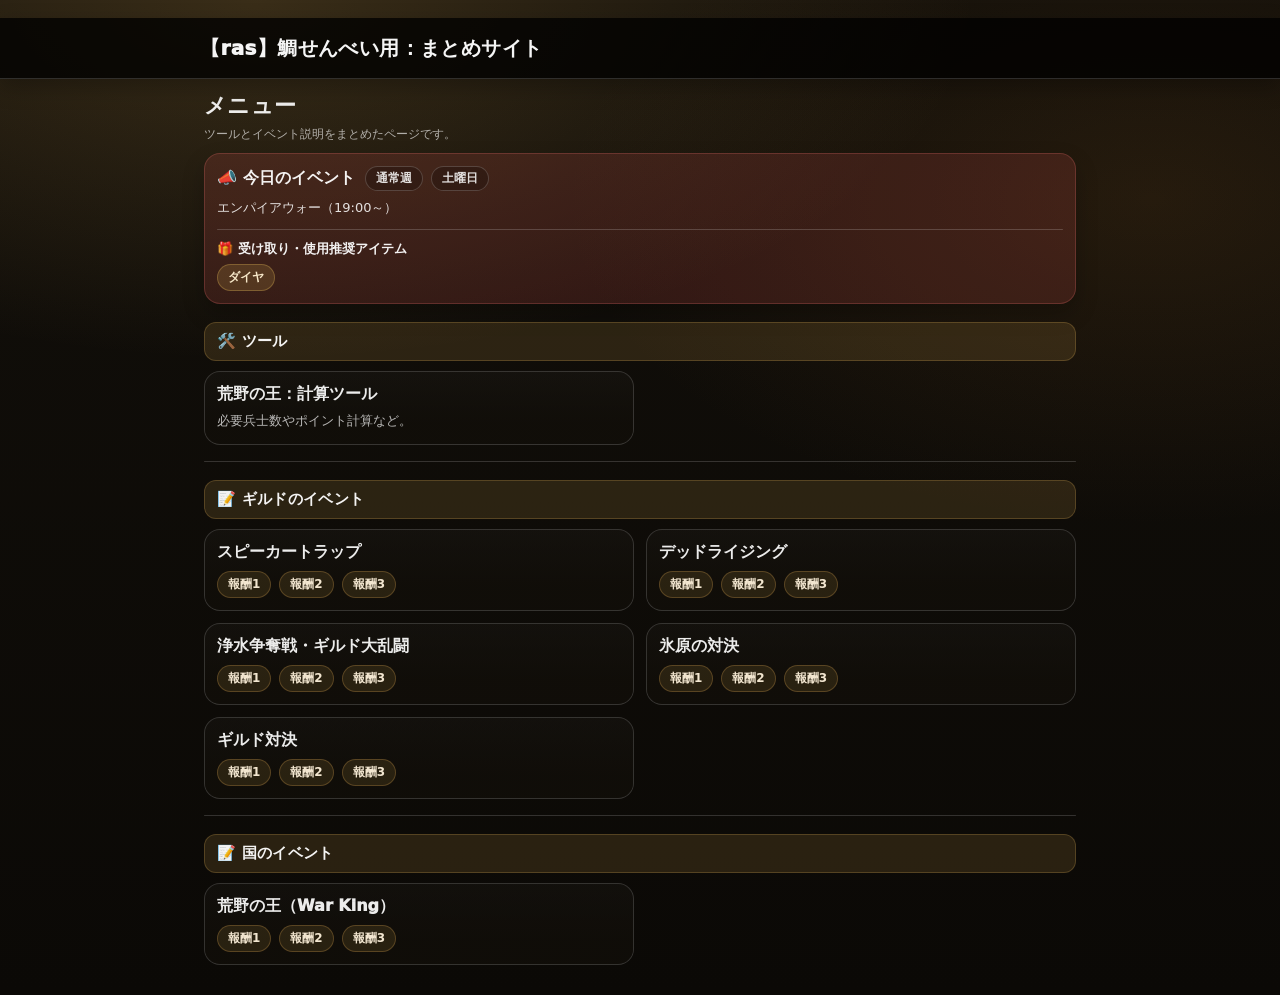
==== commit 5edbecef: "Add files via upload" ====
--- a/home.html
+++ b/home.html
@@ -11,6 +11,11 @@
     <div class="siteHeader"><a href="home.html">【ras】鯛せんべい用：まとめサイト</a></div>
 
     <header>
+      <h1>メニュー</h1>
+      <div class="sub">
+        ツールとイベント説明をまとめたページです。
+      </div>
+
 <div class="todayBanner" id="todayBanner" aria-live="polite">
   <div class="todayBannerTitle">
     <span>📣 今日のイベント</span>
@@ -163,60 +168,49 @@
 </script>
 </header>
 
-    <a class="meyasubakoCta" href="meyasubako.html" aria-label="目安箱（ご意見・提案）">
-        <span class="meyasubakoCtaIcon" aria-hidden="true">📮</span>
-        <span class="meyasubakoCtaText">
-          <span class="meyasubakoCtaTitle">目安箱</span>
-          <span class="meyasubakoCtaSub">改善・提案・困りごとはこちらへ</span>
-        </span>
-        <span class="meyasubakoCtaArrow" aria-hidden="true">›</span>
-      </a>
-
-    <a class="meyasubakoCta"
-       href="https://auto-page.pnsofficial.com/pnsvip01/"
-       target="_blank"
-       rel="noopener noreferrer"
-       aria-label="公式プレミアムセンター（外部リンク）">
-      <span class="meyasubakoCtaIcon" aria-hidden="true">🔗</span>
-      <span class="meyasubakoCtaText">
-        <span class="meyasubakoCtaTitle">公式プレミアムセンター</span>
-        <span class="meyasubakoCtaSub">毎日ログインしてポイントを貯めよう！（外部リンクです）</span>
-      </span>
-      <span class="meyasubakoCtaArrow" aria-hidden="true">›</span>
-    </a>
-
-
-
     <main class="card">
-<div class="headingBig">📌 ギルドの決まり事</div>
-      <div class="grid">
-        <a class="linkCard" href="rules.html">
-          <div class="linkTitle">ルール・ランク基準</div>
-          <p class="linkDesc">安心して遊ぶためのお願い・目安。</p>
-        </a>
-        <a class="linkCard" href="takarabako.html">
-          <div class="linkTitle">宝箱の希望</div>
-          <p class="linkDesc">欲しい宝箱・交換希望など。</p>
-        </a>
-      </div>
-
-      <div class="sectionDivider" aria-hidden="true"></div>
-
-      <div class="headingBig">📝 ギルドのイベント</div>
-      <p class="comingSoon">準備中</p>
-
-      <div class="sectionDivider" aria-hidden="true"></div>
-
-      <div class="headingBig">📝 国のイベント</div>
-      <p class="comingSoon">準備中</p>
-
-      <div class="sectionDivider" aria-hidden="true"></div>
-
       <div class="headingBig">🛠️ ツール</div>
       <div class="grid">
-        <a class="linkCard" href="tool-wk.html" style="--bgimg: url('data:image/svg+xml;utf8,%3Csvg%20xmlns%3D%27http%3A//www.w3.org/2000/svg%27%20width%3D%271200%27%20height%3D%27520%27%3E%0A%20%20%20%20%20%20%3Cdefs%3E%0A%20%20%20%20%20%20%20%20%3ClinearGradient%20id%3D%27g%27%20x1%3D%270%27%20y1%3D%270%27%20x2%3D%271%27%20y2%3D%271%27%3E%0A%20%20%20%20%20%20%20%20%20%20%3Cstop%20offset%3D%270%27%20stop-color%3D%27%23c79a4b%27%20stop-opacity%3D%270.40%27/%3E%0A%20%20%20%20%20%20%20%20%20%20%3Cstop%20offset%3D%271%27%20stop-color%3D%27%23000000%27%20stop-opacity%3D%270.05%27/%3E%0A%20%20%20%20%20%20%20%20%3C/linearGradient%3E%0A%20%20%20%20%20%20%20%20%3Cpattern%20id%3D%27p%27%20width%3D%2744%27%20height%3D%2744%27%20patternUnits%3D%27userSpaceOnUse%27%3E%0A%20%20%20%20%20%20%20%20%20%20%3Cpath%20d%3D%27M0%2044%20L44%200%27%20stroke%3D%27rgba%28255%2C255%2C255%2C0.12%29%27%20stroke-width%3D%272%27/%3E%0A%20%20%20%20%20%20%20%20%3C/pattern%3E%0A%20%20%20%20%20%20%3C/defs%3E%0A%20%20%20%20%20%20%3Crect%20width%3D%27100%25%27%20height%3D%27100%25%27%20fill%3D%27rgba%28255%2C255%2C255%2C0.04%29%27/%3E%0A%20%20%20%20%20%20%3Crect%20width%3D%27100%25%27%20height%3D%27100%25%27%20fill%3D%27url%28%23g%29%27/%3E%0A%20%20%20%20%20%20%3Crect%20width%3D%27100%25%27%20height%3D%27100%25%27%20fill%3D%27url%28%23p%29%27/%3E%0A%20%20%20%20%20%20%3Ctext%20x%3D%2756%27%20y%3D%27300%27%20font-family%3D%27system-ui%2C%20-apple-system%2C%20Segoe%20UI%2C%20Noto%20Sans%20JP%2C%20sans-serif%27%0A%20%20%20%20%20%20%20%20%20%20%20%20font-size%3D%2764%27%20font-weight%3D%27800%27%20fill%3D%27rgba%28255%2C255%2C255%2C0.78%29%27%3E%E4%BB%AE%E7%94%BB%E5%83%8F%3C/text%3E%0A%20%20%20%20%20%20%3Ctext%20x%3D%2756%27%20y%3D%27372%27%20font-family%3D%27system-ui%2C%20-apple-system%2C%20Segoe%20UI%2C%20Noto%20Sans%20JP%2C%20sans-serif%27%0A%20%20%20%20%20%20%20%20%20%20%20%20font-size%3D%2736%27%20font-weight%3D%27700%27%20fill%3D%27rgba%28255%2C255%2C255%2C0.58%29%27%3E%E8%A8%88%E7%AE%97%E3%83%84%E3%83%BC%E3%83%AB%3C/text%3E%0A%20%20%20%20%3C/svg%3E');">
+        <a class="linkCard" href="tool-wk.html" >
           <div class="linkTitle">荒野の王：計算ツール</div>
           <p class="linkDesc">必要兵士数やポイント計算など。</p>
+        </a>
+      </div>
+
+      <div class="sectionDivider" aria-hidden="true"></div>
+
+      <div class="headingBig">📝 ギルドのイベント</div>
+      <div class="grid">
+        <a class="linkCard" href="events/wk.html" >
+          <div class="linkTitle">スピーカートラップ</div>
+          <div class="rewardPills"><span class="rewardPill">報酬1</span><span class="rewardPill">報酬2</span><span class="rewardPill">報酬3</span></div>
+        </a>
+        <a class="linkCard" href="events/wk.html" >
+          <div class="linkTitle">デッドライジング</div>
+          <div class="rewardPills"><span class="rewardPill">報酬1</span><span class="rewardPill">報酬2</span><span class="rewardPill">報酬3</span></div>
+        </a>
+        <a class="linkCard" href="events/wk.html" >
+          <div class="linkTitle">浄水争奪戦・ギルド大乱闘</div>
+          <div class="rewardPills"><span class="rewardPill">報酬1</span><span class="rewardPill">報酬2</span><span class="rewardPill">報酬3</span></div>
+        </a>
+        <a class="linkCard" href="events/wk.html" >
+          <div class="linkTitle">氷原の対決</div>
+          <div class="rewardPills"><span class="rewardPill">報酬1</span><span class="rewardPill">報酬2</span><span class="rewardPill">報酬3</span></div>
+        </a>
+        <a class="linkCard" href="events/wk.html" >
+          <div class="linkTitle">ギルド対決</div>
+          <div class="rewardPills"><span class="rewardPill">報酬1</span><span class="rewardPill">報酬2</span><span class="rewardPill">報酬3</span></div>
+        </a>
+
+      </div>
+
+      <div class="sectionDivider" aria-hidden="true"></div>
+
+      <div class="headingBig">📝 国のイベント</div>
+      <div class="grid">
+        <a class="linkCard" href="events/wk.html" >
+          <div class="linkTitle">荒野の王（War King）</div>
+          <div class="rewardPills"><span class="rewardPill">報酬1</span><span class="rewardPill">報酬2</span><span class="rewardPill">報酬3</span></div>
         </a>
       </div>
     </main>
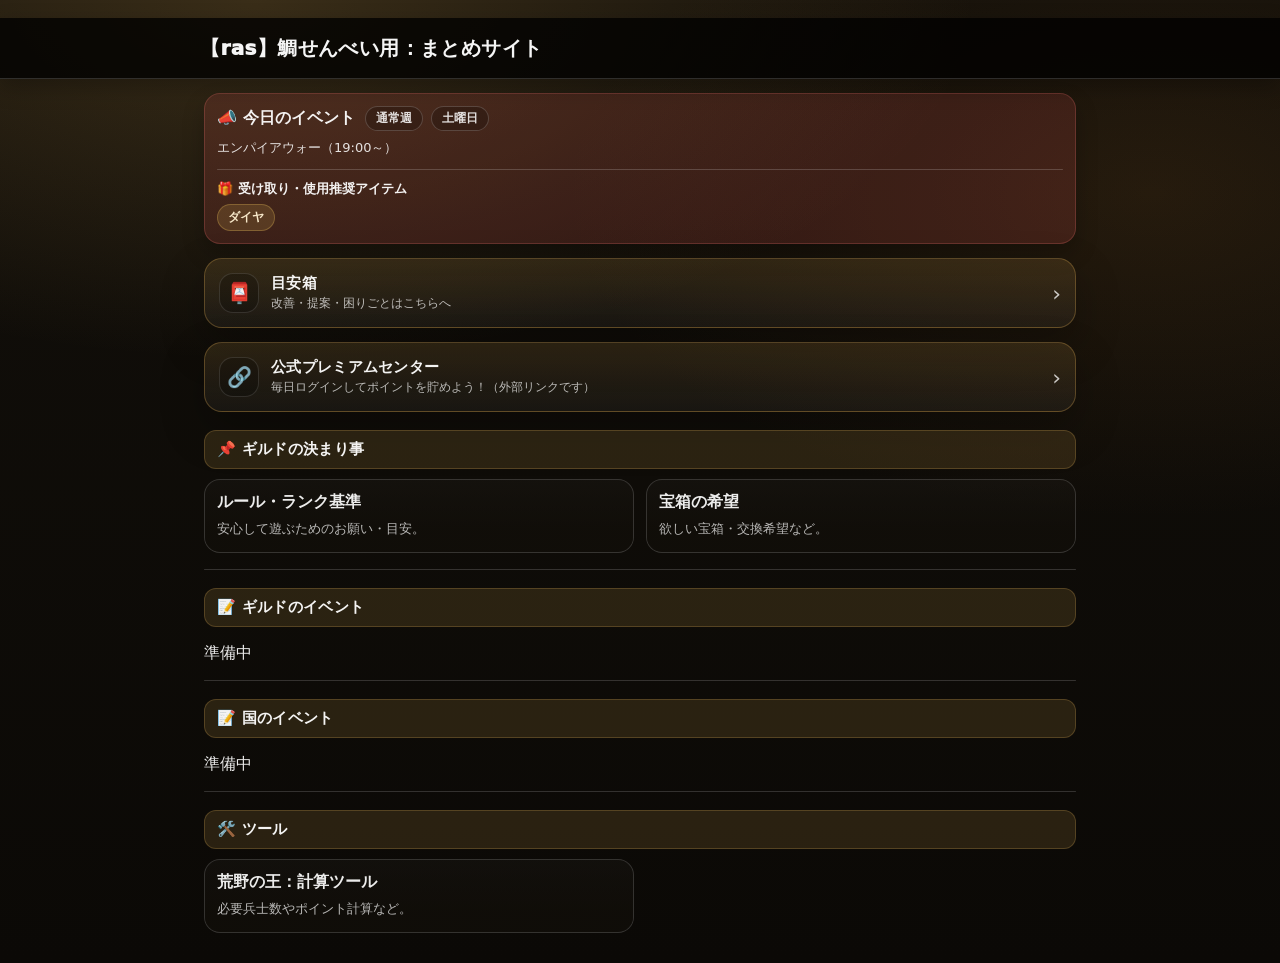
==== commit 4d1e61e2: "Add files via upload" ====
--- a/home.html
+++ b/home.html
@@ -11,11 +11,6 @@
     <div class="siteHeader"><a href="home.html">【ras】鯛せんべい用：まとめサイト</a></div>
 
     <header>
-      <h1>メニュー</h1>
-      <div class="sub">
-        ツールとイベント説明をまとめたページです。
-      </div>
-
 <div class="todayBanner" id="todayBanner" aria-live="polite">
   <div class="todayBannerTitle">
     <span>📣 今日のイベント</span>
@@ -168,49 +163,60 @@
 </script>
 </header>
 
+    <a class="meyasubakoCta" href="meyasubako.html" aria-label="目安箱（ご意見・提案）">
+        <span class="meyasubakoCtaIcon" aria-hidden="true">📮</span>
+        <span class="meyasubakoCtaText">
+          <span class="meyasubakoCtaTitle">目安箱</span>
+          <span class="meyasubakoCtaSub">改善・提案・困りごとはこちらへ</span>
+        </span>
+        <span class="meyasubakoCtaArrow" aria-hidden="true">›</span>
+      </a>
+
+    <a class="meyasubakoCta"
+       href="https://auto-page.pnsofficial.com/pnsvip01/"
+       target="_blank"
+       rel="noopener noreferrer"
+       aria-label="公式プレミアムセンター（外部リンク）">
+      <span class="meyasubakoCtaIcon" aria-hidden="true">🔗</span>
+      <span class="meyasubakoCtaText">
+        <span class="meyasubakoCtaTitle">公式プレミアムセンター</span>
+        <span class="meyasubakoCtaSub">毎日ログインしてポイントを貯めよう！（外部リンクです）</span>
+      </span>
+      <span class="meyasubakoCtaArrow" aria-hidden="true">›</span>
+    </a>
+
+
+
     <main class="card">
+<div class="headingBig">📌 ギルドの決まり事</div>
+      <div class="grid">
+        <a class="linkCard" href="rules.html">
+          <div class="linkTitle">ルール・ランク基準</div>
+          <p class="linkDesc">安心して遊ぶためのお願い・目安。</p>
+        </a>
+        <a class="linkCard" href="takarabako.html">
+          <div class="linkTitle">宝箱の希望</div>
+          <p class="linkDesc">欲しい宝箱・交換希望など。</p>
+        </a>
+      </div>
+
+      <div class="sectionDivider" aria-hidden="true"></div>
+
+      <div class="headingBig">📝 ギルドのイベント</div>
+      <p class="comingSoon">準備中</p>
+
+      <div class="sectionDivider" aria-hidden="true"></div>
+
+      <div class="headingBig">📝 国のイベント</div>
+      <p class="comingSoon">準備中</p>
+
+      <div class="sectionDivider" aria-hidden="true"></div>
+
       <div class="headingBig">🛠️ ツール</div>
       <div class="grid">
-        <a class="linkCard" href="tool-wk.html" >
+        <a class="linkCard" href="tool-wk.html">
           <div class="linkTitle">荒野の王：計算ツール</div>
           <p class="linkDesc">必要兵士数やポイント計算など。</p>
-        </a>
-      </div>
-
-      <div class="sectionDivider" aria-hidden="true"></div>
-
-      <div class="headingBig">📝 ギルドのイベント</div>
-      <div class="grid">
-        <a class="linkCard" href="events/wk.html" >
-          <div class="linkTitle">スピーカートラップ</div>
-          <div class="rewardPills"><span class="rewardPill">報酬1</span><span class="rewardPill">報酬2</span><span class="rewardPill">報酬3</span></div>
-        </a>
-        <a class="linkCard" href="events/wk.html" >
-          <div class="linkTitle">デッドライジング</div>
-          <div class="rewardPills"><span class="rewardPill">報酬1</span><span class="rewardPill">報酬2</span><span class="rewardPill">報酬3</span></div>
-        </a>
-        <a class="linkCard" href="events/wk.html" >
-          <div class="linkTitle">浄水争奪戦・ギルド大乱闘</div>
-          <div class="rewardPills"><span class="rewardPill">報酬1</span><span class="rewardPill">報酬2</span><span class="rewardPill">報酬3</span></div>
-        </a>
-        <a class="linkCard" href="events/wk.html" >
-          <div class="linkTitle">氷原の対決</div>
-          <div class="rewardPills"><span class="rewardPill">報酬1</span><span class="rewardPill">報酬2</span><span class="rewardPill">報酬3</span></div>
-        </a>
-        <a class="linkCard" href="events/wk.html" >
-          <div class="linkTitle">ギルド対決</div>
-          <div class="rewardPills"><span class="rewardPill">報酬1</span><span class="rewardPill">報酬2</span><span class="rewardPill">報酬3</span></div>
-        </a>
-
-      </div>
-
-      <div class="sectionDivider" aria-hidden="true"></div>
-
-      <div class="headingBig">📝 国のイベント</div>
-      <div class="grid">
-        <a class="linkCard" href="events/wk.html" >
-          <div class="linkTitle">荒野の王（War King）</div>
-          <div class="rewardPills"><span class="rewardPill">報酬1</span><span class="rewardPill">報酬2</span><span class="rewardPill">報酬3</span></div>
         </a>
       </div>
     </main>
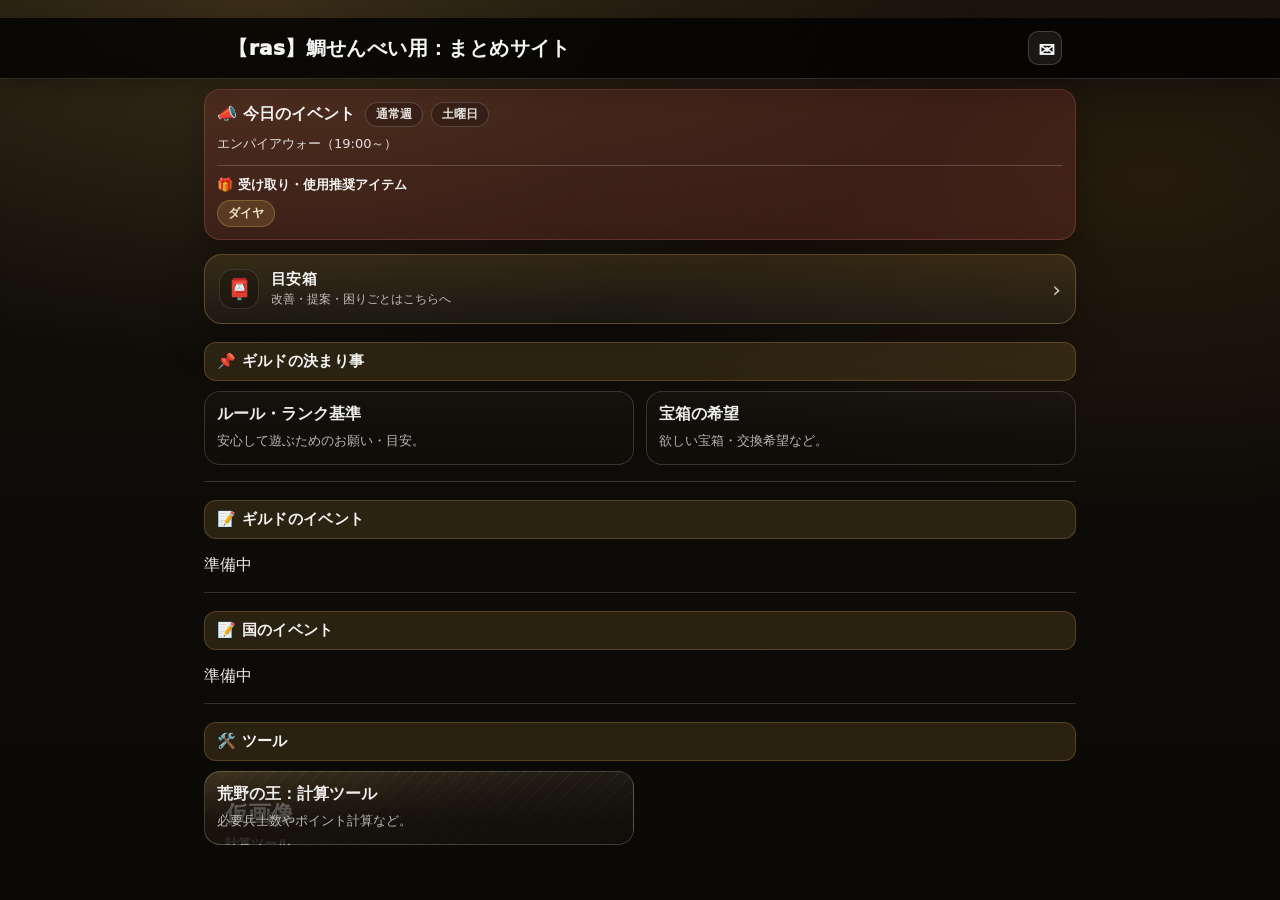
==== commit 05f0619f: "Add files via upload" ====
--- a/home.html
+++ b/home.html
@@ -8,7 +8,7 @@
 </head>
 <body>
   <div class="wrap">
-    <div class="siteHeader"><a href="home.html">【ras】鯛せんべい用：まとめサイト</a></div>
+    <div class="siteHeader"><a href="home.html">【ras】鯛せんべい用：まとめサイト</a><a class="mailIcon" href="message-templates.html" title="メッセージテンプレ">✉</a></div>
 
     <header>
 <div class="todayBanner" id="todayBanner" aria-live="polite">
@@ -172,20 +172,6 @@
         <span class="meyasubakoCtaArrow" aria-hidden="true">›</span>
       </a>
 
-    <a class="meyasubakoCta"
-       href="https://auto-page.pnsofficial.com/pnsvip01/"
-       target="_blank"
-       rel="noopener noreferrer"
-       aria-label="公式プレミアムセンター（外部リンク）">
-      <span class="meyasubakoCtaIcon" aria-hidden="true">🔗</span>
-      <span class="meyasubakoCtaText">
-        <span class="meyasubakoCtaTitle">公式プレミアムセンター</span>
-        <span class="meyasubakoCtaSub">毎日ログインしてポイントを貯めよう！（外部リンクです）</span>
-      </span>
-      <span class="meyasubakoCtaArrow" aria-hidden="true">›</span>
-    </a>
-
-
 
     <main class="card">
 <div class="headingBig">📌 ギルドの決まり事</div>
@@ -214,7 +200,7 @@
 
       <div class="headingBig">🛠️ ツール</div>
       <div class="grid">
-        <a class="linkCard" href="tool-wk.html">
+        <a class="linkCard" href="tool-wk.html" style="--bgimg: url('data:image/svg+xml;utf8,%3Csvg%20xmlns%3D%27http%3A//www.w3.org/2000/svg%27%20width%3D%271200%27%20height%3D%27520%27%3E%0A%20%20%20%20%20%20%3Cdefs%3E%0A%20%20%20%20%20%20%20%20%3ClinearGradient%20id%3D%27g%27%20x1%3D%270%27%20y1%3D%270%27%20x2%3D%271%27%20y2%3D%271%27%3E%0A%20%20%20%20%20%20%20%20%20%20%3Cstop%20offset%3D%270%27%20stop-color%3D%27%23c79a4b%27%20stop-opacity%3D%270.40%27/%3E%0A%20%20%20%20%20%20%20%20%20%20%3Cstop%20offset%3D%271%27%20stop-color%3D%27%23000000%27%20stop-opacity%3D%270.05%27/%3E%0A%20%20%20%20%20%20%20%20%3C/linearGradient%3E%0A%20%20%20%20%20%20%20%20%3Cpattern%20id%3D%27p%27%20width%3D%2744%27%20height%3D%2744%27%20patternUnits%3D%27userSpaceOnUse%27%3E%0A%20%20%20%20%20%20%20%20%20%20%3Cpath%20d%3D%27M0%2044%20L44%200%27%20stroke%3D%27rgba%28255%2C255%2C255%2C0.12%29%27%20stroke-width%3D%272%27/%3E%0A%20%20%20%20%20%20%20%20%3C/pattern%3E%0A%20%20%20%20%20%20%3C/defs%3E%0A%20%20%20%20%20%20%3Crect%20width%3D%27100%25%27%20height%3D%27100%25%27%20fill%3D%27rgba%28255%2C255%2C255%2C0.04%29%27/%3E%0A%20%20%20%20%20%20%3Crect%20width%3D%27100%25%27%20height%3D%27100%25%27%20fill%3D%27url%28%23g%29%27/%3E%0A%20%20%20%20%20%20%3Crect%20width%3D%27100%25%27%20height%3D%27100%25%27%20fill%3D%27url%28%23p%29%27/%3E%0A%20%20%20%20%20%20%3Ctext%20x%3D%2756%27%20y%3D%27300%27%20font-family%3D%27system-ui%2C%20-apple-system%2C%20Segoe%20UI%2C%20Noto%20Sans%20JP%2C%20sans-serif%27%0A%20%20%20%20%20%20%20%20%20%20%20%20font-size%3D%2764%27%20font-weight%3D%27800%27%20fill%3D%27rgba%28255%2C255%2C255%2C0.78%29%27%3E%E4%BB%AE%E7%94%BB%E5%83%8F%3C/text%3E%0A%20%20%20%20%20%20%3Ctext%20x%3D%2756%27%20y%3D%27372%27%20font-family%3D%27system-ui%2C%20-apple-system%2C%20Segoe%20UI%2C%20Noto%20Sans%20JP%2C%20sans-serif%27%0A%20%20%20%20%20%20%20%20%20%20%20%20font-size%3D%2736%27%20font-weight%3D%27700%27%20fill%3D%27rgba%28255%2C255%2C255%2C0.58%29%27%3E%E8%A8%88%E7%AE%97%E3%83%84%E3%83%BC%E3%83%AB%3C/text%3E%0A%20%20%20%20%3C/svg%3E');">
           <div class="linkTitle">荒野の王：計算ツール</div>
           <p class="linkDesc">必要兵士数やポイント計算など。</p>
         </a>
--- a/site.css
+++ b/site.css
@@ -121,7 +121,7 @@
     }
 
     .divider{ height:1px; background: rgba(255,255,255,.10); margin: 12px 0; }
-    .hidden{ display:none !important; }
+    .hidden{ display:none; }
 
     /* Results */
     .results{ margin-top: 12px; display:grid; gap: 10px; }
@@ -1364,37 +1364,74 @@
 .filterBar{ margin-bottom: 14px; }
 
 
-/* ===== Meyasubako lock ===== */
-.lockBox{
-  margin-top: 10px;
-  padding: 12px;
-  border: 1px solid rgba(199,154,75,.30);
-  border-radius: 16px;
-  background: rgba(0,0,0,.14);
-}
-.lockText{
-  font-size: 13px;
-  margin-bottom: 8px;
-  color: rgba(255,255,255,.85);
-}
-.lockRow{
-  display:flex;
-  gap:8px;
-}
-.lockRow input{
-  flex:1;
-}
-.lockRow button{
-  padding: 10px 14px;
-  border-radius: 12px;
-  border: 1px solid rgba(199,154,75,.35);
-  background: rgba(199,154,75,.16);
-  color: #ffe7be;
-  font-weight: 900;
+/* ===== Header mail icon ===== */
+.siteHeader{
+  display:flex;
+  align-items:center;
+  justify-content:space-between;
+  gap:10px;
+  margin-bottom:10px;
+}
+
+.mailIcon{
+  display:inline-flex;
+  align-items:center;
+  justify-content:center;
+  width:34px;
+  height:34px;
+  border-radius:10px;
+  background:rgba(255,255,255,.08);
+  border:1px solid rgba(255,255,255,.18);
+  text-decoration:none;
+  font-size:18px;
+  color:var(--text);
+  transition:.15s;
+}
+.mailIcon:hover{
+  background:rgba(199,154,75,.25);
+  border-color:rgba(199,154,75,.45);
+}
+
+/* ===== Message template page ===== */
+
+.templateGrid{
+  display:grid;
+  grid-template-columns:repeat(auto-fill,minmax(220px,1fr));
+  gap:10px;
+  margin-top:12px;
+}
+
+.templateCard{
   cursor:pointer;
-}
-.lockError{
-  margin-top: 6px;
-  font-size: 12px;
-  color: #ffb3b3;
-}
+  padding:12px;
+  border-radius:12px;
+  border:1px solid var(--border);
+  background:var(--card);
+  font-size:13px;
+  line-height:1.45;
+  transition:.15s;
+}
+
+.templateCard:hover{
+  border-color:var(--accent);
+  transform:translateY(-2px);
+}
+
+.copyNotice{
+  position:fixed;
+  bottom:20px;
+  left:50%;
+  transform:translateX(-50%);
+  background:#000;
+  color:#fff;
+  padding:8px 14px;
+  border-radius:8px;
+  font-size:13px;
+  opacity:0;
+  pointer-events:none;
+  transition:.2s;
+}
+
+.copyNotice.show{
+  opacity:1;
+}
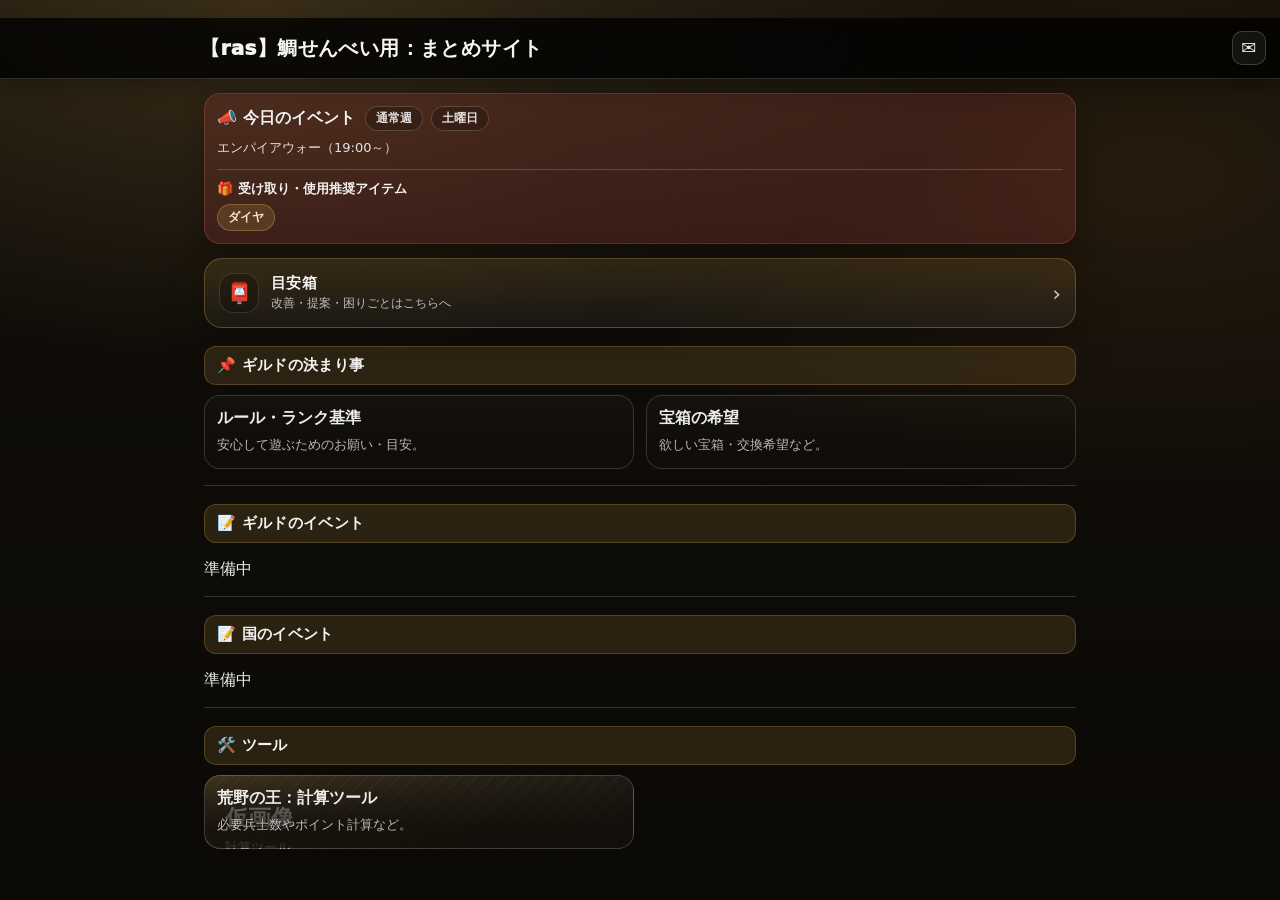
==== commit 7f6209b9: "Add files via upload" ====
--- a/home.html
+++ b/home.html
@@ -8,7 +8,7 @@
 </head>
 <body>
   <div class="wrap">
-    <div class="siteHeader"><a href="home.html">【ras】鯛せんべい用：まとめサイト</a><a class="mailIcon" href="message-templates.html" title="メッセージテンプレ">✉</a></div>
+    <div class="siteHeader"><a href="home.html">【ras】鯛せんべい用：まとめサイト</a><a class="mailIcon" href="message-templates.html" title="メッセージテンプレ" aria-label="メッセージテンプレ">✉</a></div>
 
     <header>
 <div class="todayBanner" id="todayBanner" aria-live="polite">
--- a/site.css
+++ b/site.css
@@ -1362,76 +1362,114 @@
 
 /* ===== Filter spacing ===== */
 .filterBar{ margin-bottom: 14px; }
-
-
-/* ===== Header mail icon ===== */
+/* === Add: header mail icon (message templates) === */
 .siteHeader{
-  display:flex;
-  align-items:center;
-  justify-content:space-between;
+  position: sticky; /* ensure positioned element for absolute icon */
+}
+.siteHeader a.mailIcon{
+  position: absolute;
+  right: 14px;
+  top: 50%;
+  transform: translateY(-50%);
+  width: 34px;
+  height: 34px;
+  display: inline-flex;
+  align-items: center;
+  justify-content: center;
+  padding: 0;
+  margin: 0;
+  max-width: none;
+  line-height: 1;
+  font-weight: 900;
+  font-size: 18px;
+  text-decoration: none;
+  color: rgba(255,255,255,.92);
+  border: 1px solid rgba(255,255,255,.18);
+  border-radius: 10px;
+  background: rgba(255,255,255,.06);
+  box-shadow: 0 8px 18px rgba(0,0,0,.28);
+}
+.siteHeader a.mailIcon:hover{
+  border-color: rgba(199,154,75,.60);
+  color: rgba(255,255,255,.98);
+}
+
+/* === Add: message template page === */
+.templateControls{
+  display:flex;
+  flex-wrap:wrap;
   gap:10px;
-  margin-bottom:10px;
-}
-
-.mailIcon{
-  display:inline-flex;
-  align-items:center;
-  justify-content:center;
-  width:34px;
-  height:34px;
-  border-radius:10px;
-  background:rgba(255,255,255,.08);
-  border:1px solid rgba(255,255,255,.18);
-  text-decoration:none;
-  font-size:18px;
-  color:var(--text);
-  transition:.15s;
-}
-.mailIcon:hover{
-  background:rgba(199,154,75,.25);
-  border-color:rgba(199,154,75,.45);
-}
-
-/* ===== Message template page ===== */
+  margin: 10px 0 14px;
+}
+.templateControls .control{
+  display:flex;
+  gap:8px;
+  align-items:center;
+  padding: 8px 10px;
+  border-radius: 12px;
+  border: 1px solid var(--border);
+  background: rgba(255,255,255,.04);
+}
+.templateControls label{
+  font-size: 12px;
+  color: var(--muted);
+}
+.templateControls select{
+  background: rgba(0,0,0,.25);
+  color: var(--text);
+  border: 1px solid rgba(255,255,255,.14);
+  border-radius: 10px;
+  padding: 6px 10px;
+}
 
 .templateGrid{
   display:grid;
-  grid-template-columns:repeat(auto-fill,minmax(220px,1fr));
-  gap:10px;
-  margin-top:12px;
-}
-
+  grid-template-columns: repeat(auto-fit, minmax(240px, 1fr));
+  gap:12px;
+}
 .templateCard{
-  cursor:pointer;
-  padding:12px;
-  border-radius:12px;
-  border:1px solid var(--border);
-  background:var(--card);
-  font-size:13px;
-  line-height:1.45;
-  transition:.15s;
-}
-
+  padding: 12px 14px;
+  border-radius: 12px;
+  border: 1px solid var(--border);
+  background: var(--card);
+  font-size: 13px;
+  line-height: 1.45;
+  transition: .15s;
+  cursor: pointer;
+  user-select: none;
+}
 .templateCard:hover{
-  border-color:var(--accent);
-  transform:translateY(-2px);
+  border-color: var(--accent);
+  transform: translateY(-2px);
+}
+.templateCard .templateTitle{
+  font-weight: 850;
+  margin-bottom: 6px;
+}
+.templateCard pre{
+  margin: 0;
+  white-space: pre-wrap;
+  word-break: break-word;
+  color: rgba(255,255,255,.82);
+  font-family: ui-monospace, SFMono-Regular, Menlo, Monaco, Consolas, "Liberation Mono", "Courier New", monospace;
+  font-size: 12.5px;
 }
 
 .copyNotice{
-  position:fixed;
-  bottom:20px;
-  left:50%;
-  transform:translateX(-50%);
-  background:#000;
-  color:#fff;
-  padding:8px 14px;
-  border-radius:8px;
-  font-size:13px;
-  opacity:0;
-  pointer-events:none;
-  transition:.2s;
-}
-
-.copyNotice.show{
-  opacity:1;
-}
+  position: fixed;
+  bottom: 20px;
+  left: 50%;
+  transform: translateX(-50%);
+  background: rgba(0,0,0,.86);
+  color: rgba(255,255,255,.96);
+  padding: 8px 14px;
+  border-radius: 10px;
+  border: 1px solid rgba(255,255,255,.16);
+  box-shadow: 0 10px 24px rgba(0,0,0,.35);
+  font-size: 13px;
+  opacity: 0;
+  pointer-events: none;
+  transition: .2s;
+  z-index: 2000;
+}
+.copyNotice.show{ opacity: 1; }
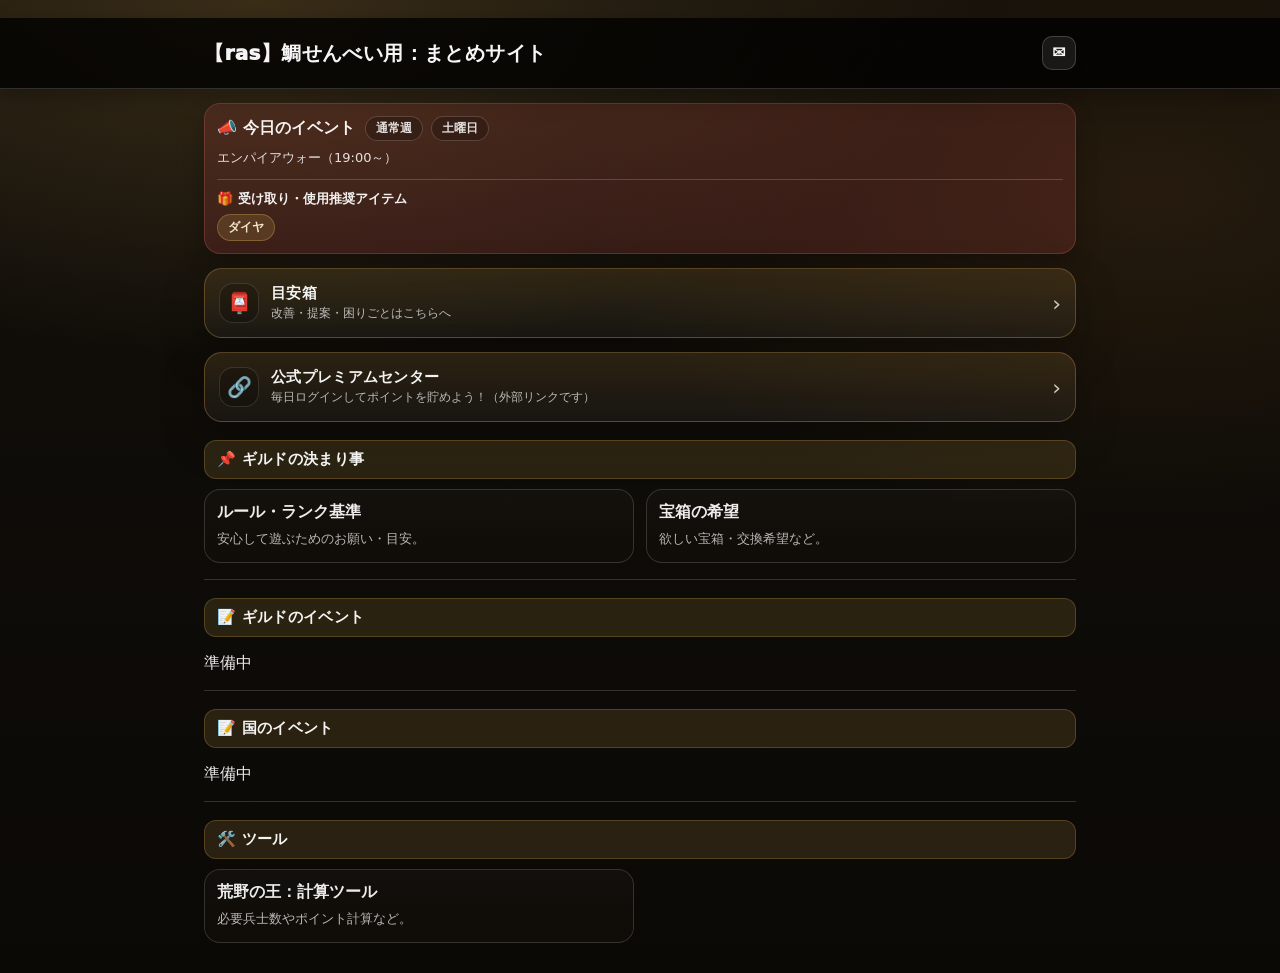
==== commit 0266492b: "Add files via upload" ====
--- a/home.html
+++ b/home.html
@@ -8,7 +8,12 @@
 </head>
 <body>
   <div class="wrap">
-    <div class="siteHeader"><a href="home.html">【ras】鯛せんべい用：まとめサイト</a><a class="mailIcon" href="message-templates.html" title="メッセージテンプレ" aria-label="メッセージテンプレ">✉</a></div>
+    <div class="siteHeader">
+      <div class="siteHeaderInner">
+        <a class="siteTitleLink" href="home.html">【ras】鯛せんべい用：まとめサイト</a>
+        <a class="mailIconBtn" href="message-templates.html" title="メッセージテンプレート" aria-label="メッセージテンプレート">✉</a>
+      </div>
+    </div>
 
     <header>
 <div class="todayBanner" id="todayBanner" aria-live="polite">
@@ -172,6 +177,20 @@
         <span class="meyasubakoCtaArrow" aria-hidden="true">›</span>
       </a>
 
+    <a class="meyasubakoCta"
+       href="https://auto-page.pnsofficial.com/pnsvip01/"
+       target="_blank"
+       rel="noopener noreferrer"
+       aria-label="公式プレミアムセンター（外部リンク）">
+      <span class="meyasubakoCtaIcon" aria-hidden="true">🔗</span>
+      <span class="meyasubakoCtaText">
+        <span class="meyasubakoCtaTitle">公式プレミアムセンター</span>
+        <span class="meyasubakoCtaSub">毎日ログインしてポイントを貯めよう！（外部リンクです）</span>
+      </span>
+      <span class="meyasubakoCtaArrow" aria-hidden="true">›</span>
+    </a>
+
+
 
     <main class="card">
 <div class="headingBig">📌 ギルドの決まり事</div>
@@ -200,7 +219,7 @@
 
       <div class="headingBig">🛠️ ツール</div>
       <div class="grid">
-        <a class="linkCard" href="tool-wk.html" style="--bgimg: url('data:image/svg+xml;utf8,%3Csvg%20xmlns%3D%27http%3A//www.w3.org/2000/svg%27%20width%3D%271200%27%20height%3D%27520%27%3E%0A%20%20%20%20%20%20%3Cdefs%3E%0A%20%20%20%20%20%20%20%20%3ClinearGradient%20id%3D%27g%27%20x1%3D%270%27%20y1%3D%270%27%20x2%3D%271%27%20y2%3D%271%27%3E%0A%20%20%20%20%20%20%20%20%20%20%3Cstop%20offset%3D%270%27%20stop-color%3D%27%23c79a4b%27%20stop-opacity%3D%270.40%27/%3E%0A%20%20%20%20%20%20%20%20%20%20%3Cstop%20offset%3D%271%27%20stop-color%3D%27%23000000%27%20stop-opacity%3D%270.05%27/%3E%0A%20%20%20%20%20%20%20%20%3C/linearGradient%3E%0A%20%20%20%20%20%20%20%20%3Cpattern%20id%3D%27p%27%20width%3D%2744%27%20height%3D%2744%27%20patternUnits%3D%27userSpaceOnUse%27%3E%0A%20%20%20%20%20%20%20%20%20%20%3Cpath%20d%3D%27M0%2044%20L44%200%27%20stroke%3D%27rgba%28255%2C255%2C255%2C0.12%29%27%20stroke-width%3D%272%27/%3E%0A%20%20%20%20%20%20%20%20%3C/pattern%3E%0A%20%20%20%20%20%20%3C/defs%3E%0A%20%20%20%20%20%20%3Crect%20width%3D%27100%25%27%20height%3D%27100%25%27%20fill%3D%27rgba%28255%2C255%2C255%2C0.04%29%27/%3E%0A%20%20%20%20%20%20%3Crect%20width%3D%27100%25%27%20height%3D%27100%25%27%20fill%3D%27url%28%23g%29%27/%3E%0A%20%20%20%20%20%20%3Crect%20width%3D%27100%25%27%20height%3D%27100%25%27%20fill%3D%27url%28%23p%29%27/%3E%0A%20%20%20%20%20%20%3Ctext%20x%3D%2756%27%20y%3D%27300%27%20font-family%3D%27system-ui%2C%20-apple-system%2C%20Segoe%20UI%2C%20Noto%20Sans%20JP%2C%20sans-serif%27%0A%20%20%20%20%20%20%20%20%20%20%20%20font-size%3D%2764%27%20font-weight%3D%27800%27%20fill%3D%27rgba%28255%2C255%2C255%2C0.78%29%27%3E%E4%BB%AE%E7%94%BB%E5%83%8F%3C/text%3E%0A%20%20%20%20%20%20%3Ctext%20x%3D%2756%27%20y%3D%27372%27%20font-family%3D%27system-ui%2C%20-apple-system%2C%20Segoe%20UI%2C%20Noto%20Sans%20JP%2C%20sans-serif%27%0A%20%20%20%20%20%20%20%20%20%20%20%20font-size%3D%2736%27%20font-weight%3D%27700%27%20fill%3D%27rgba%28255%2C255%2C255%2C0.58%29%27%3E%E8%A8%88%E7%AE%97%E3%83%84%E3%83%BC%E3%83%AB%3C/text%3E%0A%20%20%20%20%3C/svg%3E');">
+        <a class="linkCard" href="tool-wk.html">
           <div class="linkTitle">荒野の王：計算ツール</div>
           <p class="linkDesc">必要兵士数やポイント計算など。</p>
         </a>
--- a/site.css
+++ b/site.css
@@ -121,7 +121,7 @@
     }
 
     .divider{ height:1px; background: rgba(255,255,255,.10); margin: 12px 0; }
-    .hidden{ display:none; }
+    .hidden{ display:none !important; }
 
     /* Results */
     .results{ margin-top: 12px; display:grid; gap: 10px; }
@@ -1362,114 +1362,226 @@
 
 /* ===== Filter spacing ===== */
 .filterBar{ margin-bottom: 14px; }
-/* === Add: header mail icon (message templates) === */
-.siteHeader{
-  position: sticky; /* ensure positioned element for absolute icon */
-}
-.siteHeader a.mailIcon{
-  position: absolute;
-  right: 14px;
-  top: 50%;
-  transform: translateY(-50%);
-  width: 34px;
-  height: 34px;
+
+
+/* ===== Meyasubako lock ===== */
+.lockBox{
+  margin-top: 10px;
+  padding: 12px;
+  border: 1px solid rgba(199,154,75,.30);
+  border-radius: 16px;
+  background: rgba(0,0,0,.14);
+}
+.lockText{
+  font-size: 13px;
+  margin-bottom: 8px;
+  color: rgba(255,255,255,.85);
+}
+.lockRow{
+  display:flex;
+  gap:8px;
+}
+.lockRow input{
+  flex:1;
+}
+.lockRow button{
+  padding: 10px 14px;
+  border-radius: 12px;
+  border: 1px solid rgba(199,154,75,.35);
+  background: rgba(199,154,75,.16);
+  color: #ffe7be;
+  font-weight: 900;
+  cursor:pointer;
+}
+.lockError{
+  margin-top: 6px;
+  font-size: 12px;
+  color: #ffb3b3;
+}
+
+/* ===== Card grid / spacing safety (override) ===== */
+.suggestionGrid{
+  display:grid;
+  grid-template-columns: 1fr;
+  gap: 12px;
+  margin-top: 14px;
+}
+@media (min-width: 720px){
+  .suggestionGrid{ grid-template-columns: 1fr 1fr; }
+}
+.filterBar{ margin-bottom: 14px; }
+
+
+/* =========================
+   Header: mail icon button (home)
+   既存の見た目は維持しつつ、右側に✉を追加するための最小追記
+   ========================= */
+.siteHeaderInner{
+  max-width: 900px;
+  margin: 0 auto;
+  padding: 6px 14px;
+  display: flex;
+  align-items: center;
+  justify-content: space-between;
+  gap: 12px;
+}
+
+/* タイトルリンク：既存 .siteHeader a の見た目を使い、レイアウトだけ上書き */
+.siteHeaderInner .siteTitleLink{
+  max-width: none;
+  margin: 0;
+  padding: 0;
+}
+
+/* メールボタン：既存 .siteHeader a のブロック指定等を上書き */
+.siteHeaderInner .mailIconBtn{
   display: inline-flex;
   align-items: center;
   justify-content: center;
+  width: 34px;
+  height: 34px;
+  border-radius: 10px;
+  border: 1px solid rgba(255,255,255,.18);
+  background: rgba(255,255,255,.08);
+  box-shadow: 0 10px 24px rgba(0,0,0,.22);
+  text-decoration: none;
+  font-size: 16px;
+  line-height: 1;
+  max-width: none;
+  margin: 0;
   padding: 0;
-  margin: 0;
-  max-width: none;
-  line-height: 1;
-  font-weight: 900;
-  font-size: 18px;
-  text-decoration: none;
-  color: rgba(255,255,255,.92);
-  border: 1px solid rgba(255,255,255,.18);
-  border-radius: 10px;
-  background: rgba(255,255,255,.06);
-  box-shadow: 0 8px 18px rgba(0,0,0,.28);
-}
-.siteHeader a.mailIcon:hover{
-  border-color: rgba(199,154,75,.60);
-  color: rgba(255,255,255,.98);
-}
-
-/* === Add: message template page === */
+  flex: 0 0 auto;
+}
+.siteHeaderInner .mailIconBtn:hover{
+  background: rgba(199,154,75,.18);
+  border-color: rgba(199,154,75,.45);
+}
+
+/* 420px以下は、タイトルの既存縮小ルールを踏襲（レイアウトだけ維持） */
+@media (max-width: 420px){
+  .siteHeaderInner{
+    padding: 6px 10px;
+  }
+}
+
+/* =========================
+   Message templates page
+   ========================= */
 .templateControls{
+  border: 1px solid rgba(255,255,255,.14);
+  border-radius: 16px;
+  background: rgba(0,0,0,.14);
+  padding: 12px;
+  margin: 10px 0 14px;
+}
+.templateControlsRow{
   display:flex;
   flex-wrap:wrap;
   gap:10px;
-  margin: 10px 0 14px;
-}
-.templateControls .control{
-  display:flex;
-  gap:8px;
-  align-items:center;
-  padding: 8px 10px;
-  border-radius: 12px;
-  border: 1px solid var(--border);
-  background: rgba(255,255,255,.04);
-}
-.templateControls label{
-  font-size: 12px;
-  color: var(--muted);
-}
-.templateControls select{
-  background: rgba(0,0,0,.25);
-  color: var(--text);
-  border: 1px solid rgba(255,255,255,.14);
-  border-radius: 10px;
+  align-items:center;
+  justify-content: space-between;
+}
+.templateControlsLeft{
+  display:flex;
+  flex-wrap:wrap;
+  gap:10px;
+  align-items:center;
+}
+.pillBtn{
+  display:inline-flex;
+  align-items:center;
+  justify-content:center;
   padding: 6px 10px;
-}
+  border-radius: 999px;
+  border: 1px solid rgba(255,255,255,.18);
+  background: rgba(0,0,0,.18);
+  color: rgba(255,255,255,.88);
+  font-weight: 900;
+  font-size: 12px;
+  cursor: pointer;
+  user-select:none;
+}
+.pillBtn.isActive{
+  border-color: rgba(210, 170, 80, .45);
+  background: rgba(210, 170, 80, .18);
+  color: rgba(255, 240, 210, .95);
+}
+.pillBtn:focus{ outline: none; box-shadow: 0 0 0 3px rgba(199,154,75,.16); }
 
 .templateGrid{
   display:grid;
-  grid-template-columns: repeat(auto-fit, minmax(240px, 1fr));
-  gap:12px;
-}
+  grid-template-columns: 1fr;
+  gap: 12px;
+}
+@media (min-width: 720px){
+  .templateGrid{ grid-template-columns: 1fr 1fr; }
+}
+
 .templateCard{
-  padding: 12px 14px;
+  border: 1px solid rgba(255,255,255,.14);
+  border-radius: 16px;
+  background: rgba(255,255,255,.04);
+  overflow:hidden;
+}
+.templateCardHead{
+  display:flex;
+  align-items:center;
+  justify-content: space-between;
+  gap: 10px;
+  padding: 12px 12px 10px;
+  border-bottom: 1px solid rgba(255,255,255,.10);
+  background: rgba(0,0,0,.10);
+}
+.templateTitle{
+  font-weight: 950;
+  font-size: 14px;
+}
+.copyBtn{
+  border: 1px solid rgba(199,154,75,.30);
+  background: rgba(199,154,75,.12);
+  color: #ffe7be;
   border-radius: 12px;
-  border: 1px solid var(--border);
-  background: var(--card);
+  padding: 8px 10px;
+  font-weight: 950;
+  cursor: pointer;
+}
+.copyBtn:hover{ background: rgba(199,154,75,.16); }
+
+.templateBody{
+  padding: 10px 12px 12px;
+}
+.templateText{
+  width: 100%;
+  min-height: 110px;
+  resize: vertical;
+  padding: 10px 10px;
+  border-radius: 14px;
+  border: 1px solid rgba(255,255,255,.16);
+  background: rgba(0,0,0,.22);
+  color: rgba(255,255,255,.92);
   font-size: 13px;
-  line-height: 1.45;
-  transition: .15s;
-  cursor: pointer;
-  user-select: none;
-}
-.templateCard:hover{
-  border-color: var(--accent);
-  transform: translateY(-2px);
-}
-.templateCard .templateTitle{
-  font-weight: 850;
-  margin-bottom: 6px;
-}
-.templateCard pre{
-  margin: 0;
-  white-space: pre-wrap;
-  word-break: break-word;
-  color: rgba(255,255,255,.82);
-  font-family: ui-monospace, SFMono-Regular, Menlo, Monaco, Consolas, "Liberation Mono", "Courier New", monospace;
-  font-size: 12.5px;
-}
-
-.copyNotice{
+  line-height: 1.7;
+  font-family: ui-monospace, SFMono-Regular, Menlo, Consolas, "Noto Sans JP", monospace;
+}
+.templateText:focus{ outline:none; box-shadow: 0 0 0 3px rgba(199,154,75,.14); border-color: rgba(199,154,75,.35); }
+
+.copyToast{
   position: fixed;
-  bottom: 20px;
   left: 50%;
+  bottom: 18px;
   transform: translateX(-50%);
-  background: rgba(0,0,0,.86);
-  color: rgba(255,255,255,.96);
-  padding: 8px 14px;
-  border-radius: 10px;
-  border: 1px solid rgba(255,255,255,.16);
-  box-shadow: 0 10px 24px rgba(0,0,0,.35);
-  font-size: 13px;
+  padding: 10px 12px;
+  border-radius: 999px;
+  border: 1px solid rgba(255,255,255,.18);
+  background: rgba(0,0,0,.72);
+  color: rgba(255,255,255,.92);
+  box-shadow: 0 12px 30px rgba(0,0,0,.35);
+  font-weight: 950;
+  font-size: 12px;
   opacity: 0;
   pointer-events: none;
-  transition: .2s;
-  z-index: 2000;
-}
-.copyNotice.show{ opacity: 1; }
+  transition: opacity .16s ease;
+  z-index: 9999;
+}
+.copyToast.show{ opacity: 1; }
+
